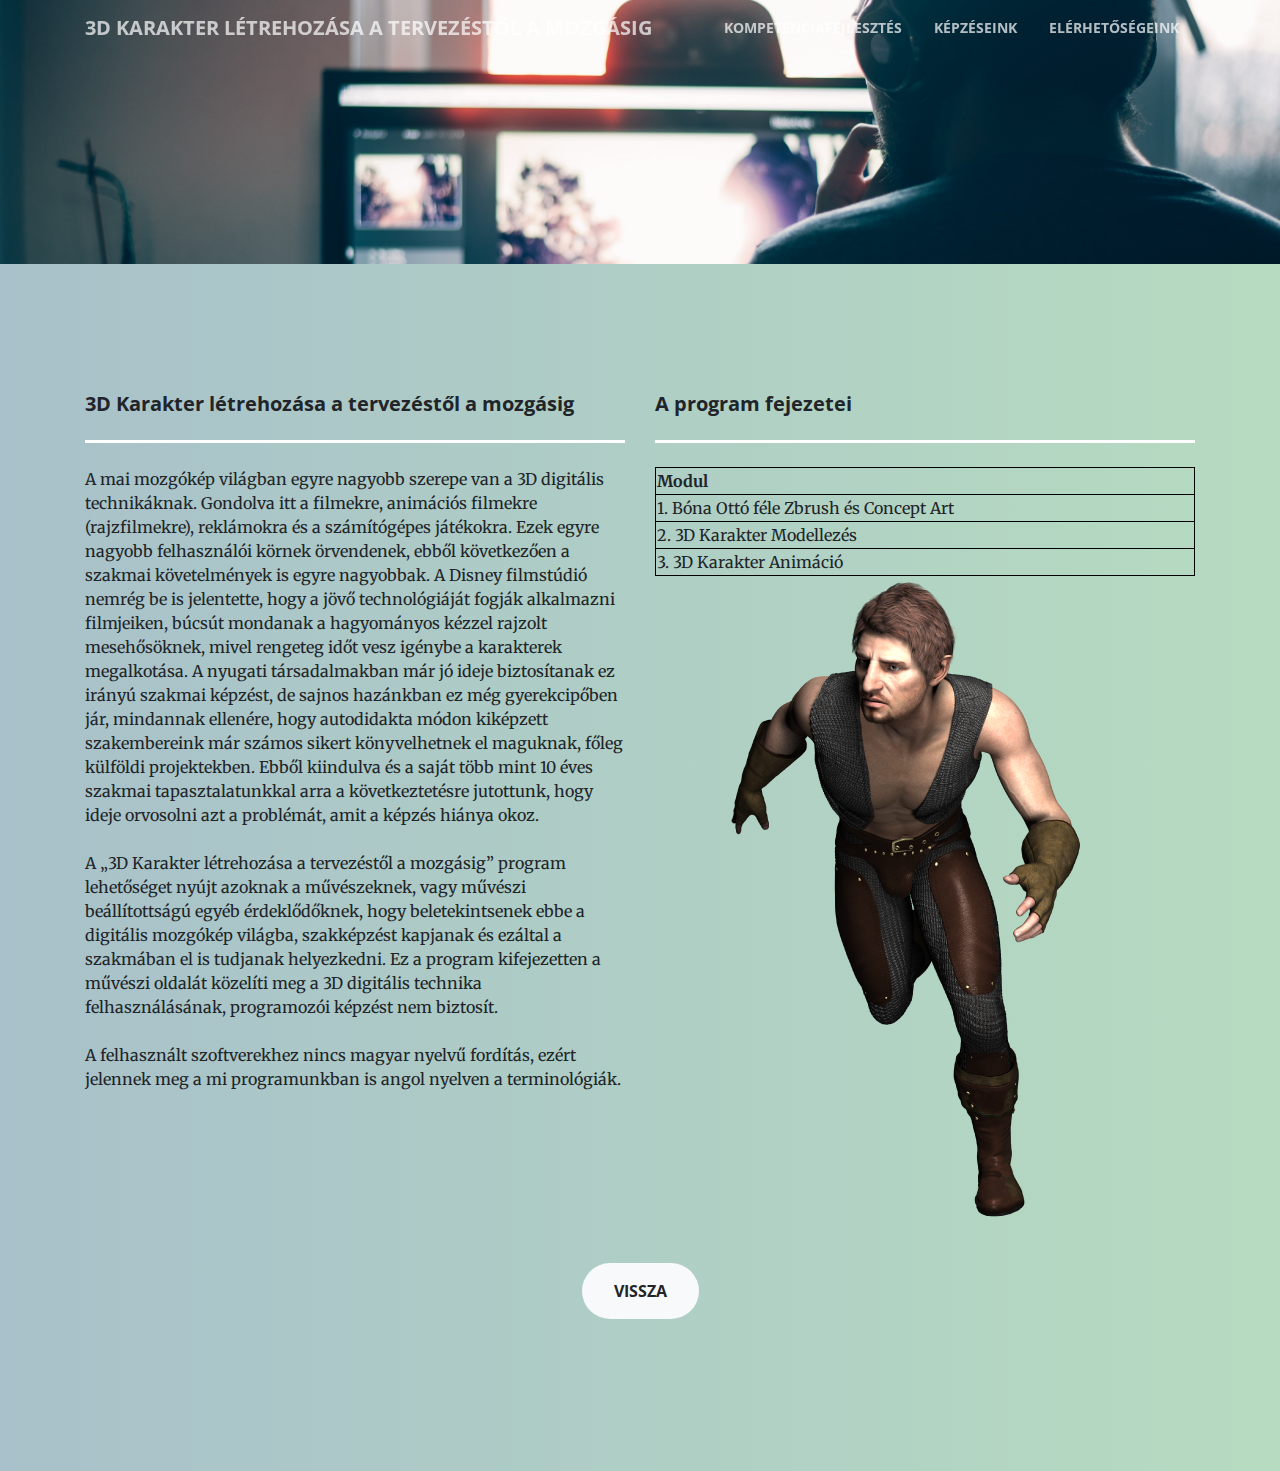
==== 3d.html @ 92b5ef38 "demo" ====
<!DOCTYPE html>
<html lang="en">

  <head>

    <meta charset="utf-8">
    <meta name="viewport" content="width=device-width, initial-scale=1, shrink-to-fit=no">
    <meta name="description" content="">
    <meta name="author" content="">

    <title>Infini Képzésközpont</title>

    <!-- Bootstrap core CSS -->
    <link href="vendor/bootstrap/css/bootstrap.min.css" rel="stylesheet">

    <!-- Custom fonts for this template -->
    <link href="vendor/fontawesome-free/css/all.min.css" rel="stylesheet" type="text/css">
    <link href='https://fonts.googleapis.com/css?family=Open+Sans:300italic,400italic,600italic,700italic,800italic,400,300,600,700,800' rel='stylesheet' type='text/css'>
    <link href='https://fonts.googleapis.com/css?family=Merriweather:400,300,300italic,400italic,700,700italic,900,900italic' rel='stylesheet' type='text/css'>

    <!-- Plugin CSS -->
    <link href="vendor/magnific-popup/magnific-popup.css" rel="stylesheet">

    <!-- Custom styles for this template -->
    <link href="css/creative.css" rel="stylesheet">
    <link href="css/style.css" rel="stylesheet">

  </head>

  <body id="page-top">

    <!-- Navigation -->
    <nav class="navbar navbar-expand-lg navbar-light fixed-top" id="mainNav">
      <div class="container">
        <a class="navbar-brand js-scroll-trigger">3D Karakter létrehozása a tervezéstől a mozgásig</a>
        <button class="navbar-toggler navbar-toggler-right" type="button" data-toggle="collapse" data-target="#navbarResponsive" aria-controls="navbarResponsive" aria-expanded="false" aria-label="Toggle navigation">
          <span class="navbar-toggler-icon"></span>
        </button>
        <div class="collapse navbar-collapse" id="navbarResponsive">
          <ul class="navbar-nav ml-auto">
            <li class="nav-item">
              <a class="nav-link js-scroll-trigger" href="index.html#about">Kompetenciafejlesztés</a>
            </li>
            <li class="nav-item">
              <a class="nav-link js-scroll-trigger" href="index.html#services">Képzéseink</a>
            </li>
            <li class="nav-item">
              <a class="nav-link js-scroll-trigger" href="index.html#contact">Elérhetőségeink</a>
            </li>
          </ul>
        </div>
      </div>
    </nav>

    <header class="haromd-top text-center text-white d-flex">
    </header>

    <section class="bg-description">
      <div class="container">
        <div class="row">
          <div class="col-lg-6 mx-auto" >
            <h5 class="section-heading"><strong>3D Karakter létrehozása a tervezéstől a mozgásig</strong></h5>
              <hr class="light my-4">
              <p class="mb-4">
                A mai mozgókép világban egyre nagyobb szerepe van a 3D digitális technikáknak. Gondolva itt a filmekre, animációs filmekre (rajzfilmekre), reklámokra és a számítógépes játékokra. Ezek egyre nagyobb felhasználói körnek örvendenek, ebből következően a szakmai követelmények is egyre nagyobbak. A Disney filmstúdió nemrég be is jelentette, hogy a jövő technológiáját fogják alkalmazni filmjeiken, búcsút mondanak a hagyományos kézzel rajzolt mesehősöknek, mivel rengeteg időt vesz igénybe a karakterek megalkotása. A nyugati társadalmakban már jó ideje biztosítanak ez irányú szakmai képzést, de sajnos hazánkban ez még gyerekcipőben jár, mindannak ellenére, hogy autodidakta módon kiképzett szakembereink már számos sikert könyvelhetnek el maguknak, főleg külföldi projektekben. Ebből kiindulva és a saját több mint 10 éves szakmai tapasztalatunkkal arra a következtetésre jutottunk, hogy ideje orvosolni azt a problémát, amit a képzés hiánya okoz. </p>
                <p class="mb-4">A „3D Karakter létrehozása a tervezéstől a mozgásig” program lehetőséget nyújt azoknak a művészeknek, vagy művészi beállítottságú egyéb érdeklődőknek, hogy beletekintsenek ebbe a digitális mozgókép világba, szakképzést kapjanak és ezáltal a szakmában el is tudjanak helyezkedni. Ez a program kifejezetten a művészi oldalát közelíti meg a 3D digitális technika felhasználásának, programozói képzést nem biztosít.</p>
            <p class="mb-4">
              A felhasznált szoftverekhez nincs magyar nyelvű fordítás, ezért jelennek meg a mi programunkban is angol nyelven a terminológiák.
            </p>
          </div>
          <div class="col-lg-6 mx-auto">
          <h5><strong>A program fejezetei</strong></h5>
          <hr class="light my-4">
          <table style="width:100%">
            <tr>
              <th>Modul</th>
            </tr>
            <tr>
              <td>1. Bóna Ottó féle Zbrush és Concept Art</td>
            </tr>
            <tr>
              <td>2. 3D Karakter Modellezés</td>
            </tr>
            <tr>
              <td>3. 3D Karakter Animáció</td>
            </tr>
          </table>
          <img src="img/modelsmall.png">
          </div>
           <div class="col-lg-12 my-4 text-center" >
            <a class="btn btn-light btn-xl js-scroll-trigger" href="index.html#services">Vissza</a>
            </div>
        </div>
      </div>
    </section>

    <!-- Bootstrap core JavaScript -->
    <script src="vendor/jquery/jquery.min.js"></script>
    <script src="vendor/bootstrap/js/bootstrap.bundle.min.js"></script>

    <!-- Plugin JavaScript -->
    <script src="vendor/jquery-easing/jquery.easing.min.js"></script>
    <script src="vendor/scrollreveal/scrollreveal.min.js"></script>
    <script src="vendor/magnific-popup/jquery.magnific-popup.min.js"></script>

    <!-- Custom scripts for this template -->
    <script src="js/creative.min.js"></script>

  </body>

</html>
---- vendor/fontawesome-free/css/all.min.css ----
/*!
 * Font Awesome Free 5.3.1 by @fontawesome - https://fontawesome.com
 * License - https://fontawesome.com/license/free (Icons: CC BY 4.0, Fonts: SIL OFL 1.1, Code: MIT License)
 */
.fa,.fab,.fal,.far,.fas{-moz-osx-font-smoothing:grayscale;-webkit-font-smoothing:antialiased;display:inline-block;font-style:normal;font-variant:normal;text-rendering:auto;line-height:1}.fa-lg{font-size:1.33333em;line-height:.75em;vertical-align:-.0667em}.fa-xs{font-size:.75em}.fa-sm{font-size:.875em}.fa-1x{font-size:1em}.fa-2x{font-size:2em}.fa-3x{font-size:3em}.fa-4x{font-size:4em}.fa-5x{font-size:5em}.fa-6x{font-size:6em}.fa-7x{font-size:7em}.fa-8x{font-size:8em}.fa-9x{font-size:9em}.fa-10x{font-size:10em}.fa-fw{text-align:center;width:1.25em}.fa-ul{list-style-type:none;margin-left:2.5em;padding-left:0}.fa-ul>li{position:relative}.fa-li{left:-2em;position:absolute;text-align:center;width:2em;line-height:inherit}.fa-border{border:.08em solid #eee;border-radius:.1em;padding:.2em .25em .15em}.fa-pull-left{float:left}.fa-pull-right{float:right}.fa.fa-pull-left,.fab.fa-pull-left,.fal.fa-pull-left,.far.fa-pull-left,.fas.fa-pull-left{margin-right:.3em}.fa.fa-pull-right,.fab.fa-pull-right,.fal.fa-pull-right,.far.fa-pull-right,.fas.fa-pull-right{margin-left:.3em}.fa-spin{animation:fa-spin 2s infinite linear}.fa-pulse{animation:fa-spin 1s infinite steps(8)}@keyframes fa-spin{0%{transform:rotate(0deg)}to{transform:rotate(1turn)}}.fa-rotate-90{-ms-filter:"progid:DXImageTransform.Microsoft.BasicImage(rotation=1)";transform:rotate(90deg)}.fa-rotate-180{-ms-filter:"progid:DXImageTransform.Microsoft.BasicImage(rotation=2)";transform:rotate(180deg)}.fa-rotate-270{-ms-filter:"progid:DXImageTransform.Microsoft.BasicImage(rotation=3)";transform:rotate(270deg)}.fa-flip-horizontal{-ms-filter:"progid:DXImageTransform.Microsoft.BasicImage(rotation=0, mirror=1)";transform:scaleX(-1)}.fa-flip-vertical{transform:scaleY(-1)}.fa-flip-horizontal.fa-flip-vertical,.fa-flip-vertical{-ms-filter:"progid:DXImageTransform.Microsoft.BasicImage(rotation=2, mirror=1)"}.fa-flip-horizontal.fa-flip-vertical{transform:scale(-1)}:root .fa-flip-horizontal,:root .fa-flip-vertical,:root .fa-rotate-90,:root .fa-rotate-180,:root .fa-rotate-270{-webkit-filter:none;filter:none}.fa-stack{display:inline-block;height:2em;line-height:2em;position:relative;vertical-align:middle;width:2em}.fa-stack-1x,.fa-stack-2x{left:0;position:absolute;text-align:center;width:100%}.fa-stack-1x{line-height:inherit}.fa-stack-2x{font-size:2em}.fa-inverse{color:#fff}.fa-500px:before{content:"\f26e"}.fa-accessible-icon:before{content:"\f368"}.fa-accusoft:before{content:"\f369"}.fa-ad:before{content:"\f641"}.fa-address-book:before{content:"\f2b9"}.fa-address-card:before{content:"\f2bb"}.fa-adjust:before{content:"\f042"}.fa-adn:before{content:"\f170"}.fa-adversal:before{content:"\f36a"}.fa-affiliatetheme:before{content:"\f36b"}.fa-air-freshener:before{content:"\f5d0"}.fa-algolia:before{content:"\f36c"}.fa-align-center:before{content:"\f037"}.fa-align-justify:before{content:"\f039"}.fa-align-left:before{content:"\f036"}.fa-align-right:before{content:"\f038"}.fa-alipay:before{content:"\f642"}.fa-allergies:before{content:"\f461"}.fa-amazon:before{content:"\f270"}.fa-amazon-pay:before{content:"\f42c"}.fa-ambulance:before{content:"\f0f9"}.fa-american-sign-language-interpreting:before{content:"\f2a3"}.fa-amilia:before{content:"\f36d"}.fa-anchor:before{content:"\f13d"}.fa-android:before{content:"\f17b"}.fa-angellist:before{content:"\f209"}.fa-angle-double-down:before{content:"\f103"}.fa-angle-double-left:before{content:"\f100"}.fa-angle-double-right:before{content:"\f101"}.fa-angle-double-up:before{content:"\f102"}.fa-angle-down:before{content:"\f107"}.fa-angle-left:before{content:"\f104"}.fa-angle-right:before{content:"\f105"}.fa-angle-up:before{content:"\f106"}.fa-angry:before{content:"\f556"}.fa-angrycreative:before{content:"\f36e"}.fa-angular:before{content:"\f420"}.fa-ankh:before{content:"\f644"}.fa-app-store:before{content:"\f36f"}.fa-app-store-ios:before{content:"\f370"}.fa-apper:before{content:"\f371"}.fa-apple:before{content:"\f179"}.fa-apple-alt:before{content:"\f5d1"}.fa-apple-pay:before{content:"\f415"}.fa-archive:before{content:"\f187"}.fa-archway:before{content:"\f557"}.fa-arrow-alt-circle-down:before{content:"\f358"}.fa-arrow-alt-circle-left:before{content:"\f359"}.fa-arrow-alt-circle-right:before{content:"\f35a"}.fa-arrow-alt-circle-up:before{content:"\f35b"}.fa-arrow-circle-down:before{content:"\f0ab"}.fa-arrow-circle-left:before{content:"\f0a8"}.fa-arrow-circle-right:before{content:"\f0a9"}.fa-arrow-circle-up:before{content:"\f0aa"}.fa-arrow-down:before{content:"\f063"}.fa-arrow-left:before{content:"\f060"}.fa-arrow-right:before{content:"\f061"}.fa-arrow-up:before{content:"\f062"}.fa-arrows-alt:before{content:"\f0b2"}.fa-arrows-alt-h:before{content:"\f337"}.fa-arrows-alt-v:before{content:"\f338"}.fa-assistive-listening-systems:before{content:"\f2a2"}.fa-asterisk:before{content:"\f069"}.fa-asymmetrik:before{content:"\f372"}.fa-at:before{content:"\f1fa"}.fa-atlas:before{content:"\f558"}.fa-atom:before{content:"\f5d2"}.fa-audible:before{content:"\f373"}.fa-audio-description:before{content:"\f29e"}.fa-autoprefixer:before{content:"\f41c"}.fa-avianex:before{content:"\f374"}.fa-aviato:before{content:"\f421"}.fa-award:before{content:"\f559"}.fa-aws:before{content:"\f375"}.fa-backspace:before{content:"\f55a"}.fa-backward:before{content:"\f04a"}.fa-balance-scale:before{content:"\f24e"}.fa-ban:before{content:"\f05e"}.fa-band-aid:before{content:"\f462"}.fa-bandcamp:before{content:"\f2d5"}.fa-barcode:before{content:"\f02a"}.fa-bars:before{content:"\f0c9"}.fa-baseball-ball:before{content:"\f433"}.fa-basketball-ball:before{content:"\f434"}.fa-bath:before{content:"\f2cd"}.fa-battery-empty:before{content:"\f244"}.fa-battery-full:before{content:"\f240"}.fa-battery-half:before{content:"\f242"}.fa-battery-quarter:before{content:"\f243"}.fa-battery-three-quarters:before{content:"\f241"}.fa-bed:before{content:"\f236"}.fa-beer:before{content:"\f0fc"}.fa-behance:before{content:"\f1b4"}.fa-behance-square:before{content:"\f1b5"}.fa-bell:before{content:"\f0f3"}.fa-bell-slash:before{content:"\f1f6"}.fa-bezier-curve:before{content:"\f55b"}.fa-bible:before{content:"\f647"}.fa-bicycle:before{content:"\f206"}.fa-bimobject:before{content:"\f378"}.fa-binoculars:before{content:"\f1e5"}.fa-birthday-cake:before{content:"\f1fd"}.fa-bitbucket:before{content:"\f171"}.fa-bitcoin:before{content:"\f379"}.fa-bity:before{content:"\f37a"}.fa-black-tie:before{content:"\f27e"}.fa-blackberry:before{content:"\f37b"}.fa-blender:before{content:"\f517"}.fa-blind:before{content:"\f29d"}.fa-blogger:before{content:"\f37c"}.fa-blogger-b:before{content:"\f37d"}.fa-bluetooth:before{content:"\f293"}.fa-bluetooth-b:before{content:"\f294"}.fa-bold:before{content:"\f032"}.fa-bolt:before{content:"\f0e7"}.fa-bomb:before{content:"\f1e2"}.fa-bone:before{content:"\f5d7"}.fa-bong:before{content:"\f55c"}.fa-book:before{content:"\f02d"}.fa-book-open:before{content:"\f518"}.fa-book-reader:before{content:"\f5da"}.fa-bookmark:before{content:"\f02e"}.fa-bowling-ball:before{content:"\f436"}.fa-box:before{content:"\f466"}.fa-box-open:before{content:"\f49e"}.fa-boxes:before{content:"\f468"}.fa-braille:before{content:"\f2a1"}.fa-brain:before{content:"\f5dc"}.fa-briefcase:before{content:"\f0b1"}.fa-briefcase-medical:before{content:"\f469"}.fa-broadcast-tower:before{content:"\f519"}.fa-broom:before{content:"\f51a"}.fa-brush:before{content:"\f55d"}.fa-btc:before{content:"\f15a"}.fa-bug:before{content:"\f188"}.fa-building:before{content:"\f1ad"}.fa-bullhorn:before{content:"\f0a1"}.fa-bullseye:before{content:"\f140"}.fa-burn:before{content:"\f46a"}.fa-buromobelexperte:before{content:"\f37f"}.fa-bus:before{content:"\f207"}.fa-bus-alt:before{content:"\f55e"}.fa-business-time:before{content:"\f64a"}.fa-buysellads:before{content:"\f20d"}.fa-calculator:before{content:"\f1ec"}.fa-calendar:before{content:"\f133"}.fa-calendar-alt:before{content:"\f073"}.fa-calendar-check:before{content:"\f274"}.fa-calendar-minus:before{content:"\f272"}.fa-calendar-plus:before{content:"\f271"}.fa-calendar-times:before{content:"\f273"}.fa-camera:before{content:"\f030"}.fa-camera-retro:before{content:"\f083"}.fa-cannabis:before{content:"\f55f"}.fa-capsules:before{content:"\f46b"}.fa-car:before{content:"\f1b9"}.fa-car-alt:before{content:"\f5de"}.fa-car-battery:before{content:"\f5df"}.fa-car-crash:before{content:"\f5e1"}.fa-car-side:before{content:"\f5e4"}.fa-caret-down:before{content:"\f0d7"}.fa-caret-left:before{content:"\f0d9"}.fa-caret-right:before{content:"\f0da"}.fa-caret-square-down:before{content:"\f150"}.fa-caret-square-left:before{content:"\f191"}.fa-caret-square-right:before{content:"\f152"}.fa-caret-square-up:before{content:"\f151"}.fa-caret-up:before{content:"\f0d8"}.fa-cart-arrow-down:before{content:"\f218"}.fa-cart-plus:before{content:"\f217"}.fa-cc-amazon-pay:before{content:"\f42d"}.fa-cc-amex:before{content:"\f1f3"}.fa-cc-apple-pay:before{content:"\f416"}.fa-cc-diners-club:before{content:"\f24c"}.fa-cc-discover:before{content:"\f1f2"}.fa-cc-jcb:before{content:"\f24b"}.fa-cc-mastercard:before{content:"\f1f1"}.fa-cc-paypal:before{content:"\f1f4"}.fa-cc-stripe:before{content:"\f1f5"}.fa-cc-visa:before{content:"\f1f0"}.fa-centercode:before{content:"\f380"}.fa-certificate:before{content:"\f0a3"}.fa-chalkboard:before{content:"\f51b"}.fa-chalkboard-teacher:before{content:"\f51c"}.fa-charging-station:before{content:"\f5e7"}.fa-chart-area:before{content:"\f1fe"}.fa-chart-bar:before{content:"\f080"}.fa-chart-line:before{content:"\f201"}.fa-chart-pie:before{content:"\f200"}.fa-check:before{content:"\f00c"}.fa-check-circle:before{content:"\f058"}.fa-check-double:before{content:"\f560"}.fa-check-square:before{content:"\f14a"}.fa-chess:before{content:"\f439"}.fa-chess-bishop:before{content:"\f43a"}.fa-chess-board:before{content:"\f43c"}.fa-chess-king:before{content:"\f43f"}.fa-chess-knight:before{content:"\f441"}.fa-chess-pawn:before{content:"\f443"}.fa-chess-queen:before{content:"\f445"}.fa-chess-rook:before{content:"\f447"}.fa-chevron-circle-down:before{content:"\f13a"}.fa-chevron-circle-left:before{content:"\f137"}.fa-chevron-circle-right:before{content:"\f138"}.fa-chevron-circle-up:before{content:"\f139"}.fa-chevron-down:before{content:"\f078"}.fa-chevron-left:before{content:"\f053"}.fa-chevron-right:before{content:"\f054"}.fa-chevron-up:before{content:"\f077"}.fa-child:before{content:"\f1ae"}.fa-chrome:before{content:"\f268"}.fa-church:before{content:"\f51d"}.fa-circle:before{content:"\f111"}.fa-circle-notch:before{content:"\f1ce"}.fa-city:before{content:"\f64f"}.fa-clipboard:before{content:"\f328"}.fa-clipboard-check:before{content:"\f46c"}.fa-clipboard-list:before{content:"\f46d"}.fa-clock:before{content:"\f017"}.fa-clone:before{content:"\f24d"}.fa-closed-captioning:before{content:"\f20a"}.fa-cloud:before{content:"\f0c2"}.fa-cloud-download-alt:before{content:"\f381"}.fa-cloud-upload-alt:before{content:"\f382"}.fa-cloudscale:before{content:"\f383"}.fa-cloudsmith:before{content:"\f384"}.fa-cloudversify:before{content:"\f385"}.fa-cocktail:before{content:"\f561"}.fa-code:before{content:"\f121"}.fa-code-branch:before{content:"\f126"}.fa-codepen:before{content:"\f1cb"}.fa-codiepie:before{content:"\f284"}.fa-coffee:before{content:"\f0f4"}.fa-cog:before{content:"\f013"}.fa-cogs:before{content:"\f085"}.fa-coins:before{content:"\f51e"}.fa-columns:before{content:"\f0db"}.fa-comment:before{content:"\f075"}.fa-comment-alt:before{content:"\f27a"}.fa-comment-dollar:before{content:"\f651"}.fa-comment-dots:before{content:"\f4ad"}.fa-comment-slash:before{content:"\f4b3"}.fa-comments:before{content:"\f086"}.fa-comments-dollar:before{content:"\f653"}.fa-compact-disc:before{content:"\f51f"}.fa-compass:before{content:"\f14e"}.fa-compress:before{content:"\f066"}.fa-concierge-bell:before{content:"\f562"}.fa-connectdevelop:before{content:"\f20e"}.fa-contao:before{content:"\f26d"}.fa-cookie:before{content:"\f563"}.fa-cookie-bite:before{content:"\f564"}.fa-copy:before{content:"\f0c5"}.fa-copyright:before{content:"\f1f9"}.fa-couch:before{content:"\f4b8"}.fa-cpanel:before{content:"\f388"}.fa-creative-commons:before{content:"\f25e"}.fa-creative-commons-by:before{content:"\f4e7"}.fa-creative-commons-nc:before{content:"\f4e8"}.fa-creative-commons-nc-eu:before{content:"\f4e9"}.fa-creative-commons-nc-jp:before{content:"\f4ea"}.fa-creative-commons-nd:before{content:"\f4eb"}.fa-creative-commons-pd:before{content:"\f4ec"}.fa-creative-commons-pd-alt:before{content:"\f4ed"}.fa-creative-commons-remix:before{content:"\f4ee"}.fa-creative-commons-sa:before{content:"\f4ef"}.fa-creative-commons-sampling:before{content:"\f4f0"}.fa-creative-commons-sampling-plus:before{content:"\f4f1"}.fa-creative-commons-share:before{content:"\f4f2"}.fa-credit-card:before{content:"\f09d"}.fa-crop:before{content:"\f125"}.fa-crop-alt:before{content:"\f565"}.fa-cross:before{content:"\f654"}.fa-crosshairs:before{content:"\f05b"}.fa-crow:before{content:"\f520"}.fa-crown:before{content:"\f521"}.fa-css3:before{content:"\f13c"}.fa-css3-alt:before{content:"\f38b"}.fa-cube:before{content:"\f1b2"}.fa-cubes:before{content:"\f1b3"}.fa-cut:before{content:"\f0c4"}.fa-cuttlefish:before{content:"\f38c"}.fa-d-and-d:before{content:"\f38d"}.fa-dashcube:before{content:"\f210"}.fa-database:before{content:"\f1c0"}.fa-deaf:before{content:"\f2a4"}.fa-delicious:before{content:"\f1a5"}.fa-deploydog:before{content:"\f38e"}.fa-deskpro:before{content:"\f38f"}.fa-desktop:before{content:"\f108"}.fa-deviantart:before{content:"\f1bd"}.fa-dharmachakra:before{content:"\f655"}.fa-diagnoses:before{content:"\f470"}.fa-dice:before{content:"\f522"}.fa-dice-five:before{content:"\f523"}.fa-dice-four:before{content:"\f524"}.fa-dice-one:before{content:"\f525"}.fa-dice-six:before{content:"\f526"}.fa-dice-three:before{content:"\f527"}.fa-dice-two:before{content:"\f528"}.fa-digg:before{content:"\f1a6"}.fa-digital-ocean:before{content:"\f391"}.fa-digital-tachograph:before{content:"\f566"}.fa-directions:before{content:"\f5eb"}.fa-discord:before{content:"\f392"}.fa-discourse:before{content:"\f393"}.fa-divide:before{content:"\f529"}.fa-dizzy:before{content:"\f567"}.fa-dna:before{content:"\f471"}.fa-dochub:before{content:"\f394"}.fa-docker:before{content:"\f395"}.fa-dollar-sign:before{content:"\f155"}.fa-dolly:before{content:"\f472"}.fa-dolly-flatbed:before{content:"\f474"}.fa-donate:before{content:"\f4b9"}.fa-door-closed:before{content:"\f52a"}.fa-door-open:before{content:"\f52b"}.fa-dot-circle:before{content:"\f192"}.fa-dove:before{content:"\f4ba"}.fa-download:before{content:"\f019"}.fa-draft2digital:before{content:"\f396"}.fa-drafting-compass:before{content:"\f568"}.fa-draw-polygon:before{content:"\f5ee"}.fa-dribbble:before{content:"\f17d"}.fa-dribbble-square:before{content:"\f397"}.fa-dropbox:before{content:"\f16b"}.fa-drum:before{content:"\f569"}.fa-drum-steelpan:before{content:"\f56a"}.fa-drupal:before{content:"\f1a9"}.fa-dumbbell:before{content:"\f44b"}.fa-dyalog:before{content:"\f399"}.fa-earlybirds:before{content:"\f39a"}.fa-ebay:before{content:"\f4f4"}.fa-edge:before{content:"\f282"}.fa-edit:before{content:"\f044"}.fa-eject:before{content:"\f052"}.fa-elementor:before{content:"\f430"}.fa-ellipsis-h:before{content:"\f141"}.fa-ellipsis-v:before{content:"\f142"}.fa-ello:before{content:"\f5f1"}.fa-ember:before{content:"\f423"}.fa-empire:before{content:"\f1d1"}.fa-envelope:before{content:"\f0e0"}.fa-envelope-open:before{content:"\f2b6"}.fa-envelope-open-text:before{content:"\f658"}.fa-envelope-square:before{content:"\f199"}.fa-envira:before{content:"\f299"}.fa-equals:before{content:"\f52c"}.fa-eraser:before{content:"\f12d"}.fa-erlang:before{content:"\f39d"}.fa-ethereum:before{content:"\f42e"}.fa-etsy:before{content:"\f2d7"}.fa-euro-sign:before{content:"\f153"}.fa-exchange-alt:before{content:"\f362"}.fa-exclamation:before{content:"\f12a"}.fa-exclamation-circle:before{content:"\f06a"}.fa-exclamation-triangle:before{content:"\f071"}.fa-expand:before{content:"\f065"}.fa-expand-arrows-alt:before{content:"\f31e"}.fa-expeditedssl:before{content:"\f23e"}.fa-external-link-alt:before{content:"\f35d"}.fa-external-link-square-alt:before{content:"\f360"}.fa-eye:before{content:"\f06e"}.fa-eye-dropper:before{content:"\f1fb"}.fa-eye-slash:before{content:"\f070"}.fa-facebook:before{content:"\f09a"}.fa-facebook-f:before{content:"\f39e"}.fa-facebook-messenger:before{content:"\f39f"}.fa-facebook-square:before{content:"\f082"}.fa-fast-backward:before{content:"\f049"}.fa-fast-forward:before{content:"\f050"}.fa-fax:before{content:"\f1ac"}.fa-feather:before{content:"\f52d"}.fa-feather-alt:before{content:"\f56b"}.fa-female:before{content:"\f182"}.fa-fighter-jet:before{content:"\f0fb"}.fa-file:before{content:"\f15b"}.fa-file-alt:before{content:"\f15c"}.fa-file-archive:before{content:"\f1c6"}.fa-file-audio:before{content:"\f1c7"}.fa-file-code:before{content:"\f1c9"}.fa-file-contract:before{content:"\f56c"}.fa-file-download:before{content:"\f56d"}.fa-file-excel:before{content:"\f1c3"}.fa-file-export:before{content:"\f56e"}.fa-file-image:before{content:"\f1c5"}.fa-file-import:before{content:"\f56f"}.fa-file-invoice:before{content:"\f570"}.fa-file-invoice-dollar:before{content:"\f571"}.fa-file-medical:before{content:"\f477"}.fa-file-medical-alt:before{content:"\f478"}.fa-file-pdf:before{content:"\f1c1"}.fa-file-powerpoint:before{content:"\f1c4"}.fa-file-prescription:before{content:"\f572"}.fa-file-signature:before{content:"\f573"}.fa-file-upload:before{content:"\f574"}.fa-file-video:before{content:"\f1c8"}.fa-file-word:before{content:"\f1c2"}.fa-fill:before{content:"\f575"}.fa-fill-drip:before{content:"\f576"}.fa-film:before{content:"\f008"}.fa-filter:before{content:"\f0b0"}.fa-fingerprint:before{content:"\f577"}.fa-fire:before{content:"\f06d"}.fa-fire-extinguisher:before{content:"\f134"}.fa-firefox:before{content:"\f269"}.fa-first-aid:before{content:"\f479"}.fa-first-order:before{content:"\f2b0"}.fa-first-order-alt:before{content:"\f50a"}.fa-firstdraft:before{content:"\f3a1"}.fa-fish:before{content:"\f578"}.fa-flag:before{content:"\f024"}.fa-flag-checkered:before{content:"\f11e"}.fa-flask:before{content:"\f0c3"}.fa-flickr:before{content:"\f16e"}.fa-flipboard:before{content:"\f44d"}.fa-flushed:before{content:"\f579"}.fa-fly:before{content:"\f417"}.fa-folder:before{content:"\f07b"}.fa-folder-minus:before{content:"\f65d"}.fa-folder-open:before{content:"\f07c"}.fa-folder-plus:before{content:"\f65e"}.fa-font:before{content:"\f031"}.fa-font-awesome:before{content:"\f2b4"}.fa-font-awesome-alt:before{content:"\f35c"}.fa-font-awesome-flag:before{content:"\f425"}.fa-font-awesome-logo-full:before{content:"\f4e6"}.fa-fonticons:before{content:"\f280"}.fa-fonticons-fi:before{content:"\f3a2"}.fa-football-ball:before{content:"\f44e"}.fa-fort-awesome:before{content:"\f286"}.fa-fort-awesome-alt:before{content:"\f3a3"}.fa-forumbee:before{content:"\f211"}.fa-forward:before{content:"\f04e"}.fa-foursquare:before{content:"\f180"}.fa-free-code-camp:before{content:"\f2c5"}.fa-freebsd:before{content:"\f3a4"}.fa-frog:before{content:"\f52e"}.fa-frown:before{content:"\f119"}.fa-frown-open:before{content:"\f57a"}.fa-fulcrum:before{content:"\f50b"}.fa-funnel-dollar:before{content:"\f662"}.fa-futbol:before{content:"\f1e3"}.fa-galactic-republic:before{content:"\f50c"}.fa-galactic-senate:before{content:"\f50d"}.fa-gamepad:before{content:"\f11b"}.fa-gas-pump:before{content:"\f52f"}.fa-gavel:before{content:"\f0e3"}.fa-gem:before{content:"\f3a5"}.fa-genderless:before{content:"\f22d"}.fa-get-pocket:before{content:"\f265"}.fa-gg:before{content:"\f260"}.fa-gg-circle:before{content:"\f261"}.fa-gift:before{content:"\f06b"}.fa-git:before{content:"\f1d3"}.fa-git-square:before{content:"\f1d2"}.fa-github:before{content:"\f09b"}.fa-github-alt:before{content:"\f113"}.fa-github-square:before{content:"\f092"}.fa-gitkraken:before{content:"\f3a6"}.fa-gitlab:before{content:"\f296"}.fa-gitter:before{content:"\f426"}.fa-glass-martini:before{content:"\f000"}.fa-glass-martini-alt:before{content:"\f57b"}.fa-glasses:before{content:"\f530"}.fa-glide:before{content:"\f2a5"}.fa-glide-g:before{content:"\f2a6"}.fa-globe:before{content:"\f0ac"}.fa-globe-africa:before{content:"\f57c"}.fa-globe-americas:before{content:"\f57d"}.fa-globe-asia:before{content:"\f57e"}.fa-gofore:before{content:"\f3a7"}.fa-golf-ball:before{content:"\f450"}.fa-goodreads:before{content:"\f3a8"}.fa-goodreads-g:before{content:"\f3a9"}.fa-google:before{content:"\f1a0"}.fa-google-drive:before{content:"\f3aa"}.fa-google-play:before{content:"\f3ab"}.fa-google-plus:before{content:"\f2b3"}.fa-google-plus-g:before{content:"\f0d5"}.fa-google-plus-square:before{content:"\f0d4"}.fa-google-wallet:before{content:"\f1ee"}.fa-gopuram:before{content:"\f664"}.fa-graduation-cap:before{content:"\f19d"}.fa-gratipay:before{content:"\f184"}.fa-grav:before{content:"\f2d6"}.fa-greater-than:before{content:"\f531"}.fa-greater-than-equal:before{content:"\f532"}.fa-grimace:before{content:"\f57f"}.fa-grin:before{content:"\f580"}.fa-grin-alt:before{content:"\f581"}.fa-grin-beam:before{content:"\f582"}.fa-grin-beam-sweat:before{content:"\f583"}.fa-grin-hearts:before{content:"\f584"}.fa-grin-squint:before{content:"\f585"}.fa-grin-squint-tears:before{content:"\f586"}.fa-grin-stars:before{content:"\f587"}.fa-grin-tears:before{content:"\f588"}.fa-grin-tongue:before{content:"\f589"}.fa-grin-tongue-squint:before{content:"\f58a"}.fa-grin-tongue-wink:before{content:"\f58b"}.fa-grin-wink:before{content:"\f58c"}.fa-grip-horizontal:before{content:"\f58d"}.fa-grip-vertical:before{content:"\f58e"}.fa-gripfire:before{content:"\f3ac"}.fa-grunt:before{content:"\f3ad"}.fa-gulp:before{content:"\f3ae"}.fa-h-square:before{content:"\f0fd"}.fa-hacker-news:before{content:"\f1d4"}.fa-hacker-news-square:before{content:"\f3af"}.fa-hackerrank:before{content:"\f5f7"}.fa-hamsa:before{content:"\f665"}.fa-hand-holding:before{content:"\f4bd"}.fa-hand-holding-heart:before{content:"\f4be"}.fa-hand-holding-usd:before{content:"\f4c0"}.fa-hand-lizard:before{content:"\f258"}.fa-hand-paper:before{content:"\f256"}.fa-hand-peace:before{content:"\f25b"}.fa-hand-point-down:before{content:"\f0a7"}.fa-hand-point-left:before{content:"\f0a5"}.fa-hand-point-right:before{content:"\f0a4"}.fa-hand-point-up:before{content:"\f0a6"}.fa-hand-pointer:before{content:"\f25a"}.fa-hand-rock:before{content:"\f255"}.fa-hand-scissors:before{content:"\f257"}.fa-hand-spock:before{content:"\f259"}.fa-hands:before{content:"\f4c2"}.fa-hands-helping:before{content:"\f4c4"}.fa-handshake:before{content:"\f2b5"}.fa-hashtag:before{content:"\f292"}.fa-haykal:before{content:"\f666"}.fa-hdd:before{content:"\f0a0"}.fa-heading:before{content:"\f1dc"}.fa-headphones:before{content:"\f025"}.fa-headphones-alt:before{content:"\f58f"}.fa-headset:before{content:"\f590"}.fa-heart:before{content:"\f004"}.fa-heartbeat:before{content:"\f21e"}.fa-helicopter:before{content:"\f533"}.fa-highlighter:before{content:"\f591"}.fa-hips:before{content:"\f452"}.fa-hire-a-helper:before{content:"\f3b0"}.fa-history:before{content:"\f1da"}.fa-hockey-puck:before{content:"\f453"}.fa-home:before{content:"\f015"}.fa-hooli:before{content:"\f427"}.fa-hornbill:before{content:"\f592"}.fa-hospital:before{content:"\f0f8"}.fa-hospital-alt:before{content:"\f47d"}.fa-hospital-symbol:before{content:"\f47e"}.fa-hot-tub:before{content:"\f593"}.fa-hotel:before{content:"\f594"}.fa-hotjar:before{content:"\f3b1"}.fa-hourglass:before{content:"\f254"}.fa-hourglass-end:before{content:"\f253"}.fa-hourglass-half:before{content:"\f252"}.fa-hourglass-start:before{content:"\f251"}.fa-houzz:before{content:"\f27c"}.fa-html5:before{content:"\f13b"}.fa-hubspot:before{content:"\f3b2"}.fa-i-cursor:before{content:"\f246"}.fa-id-badge:before{content:"\f2c1"}.fa-id-card:before{content:"\f2c2"}.fa-id-card-alt:before{content:"\f47f"}.fa-image:before{content:"\f03e"}.fa-images:before{content:"\f302"}.fa-imdb:before{content:"\f2d8"}.fa-inbox:before{content:"\f01c"}.fa-indent:before{content:"\f03c"}.fa-industry:before{content:"\f275"}.fa-infinity:before{content:"\f534"}.fa-info:before{content:"\f129"}.fa-info-circle:before{content:"\f05a"}.fa-instagram:before{content:"\f16d"}.fa-internet-explorer:before{content:"\f26b"}.fa-ioxhost:before{content:"\f208"}.fa-italic:before{content:"\f033"}.fa-itunes:before{content:"\f3b4"}.fa-itunes-note:before{content:"\f3b5"}.fa-java:before{content:"\f4e4"}.fa-jedi:before{content:"\f669"}.fa-jedi-order:before{content:"\f50e"}.fa-jenkins:before{content:"\f3b6"}.fa-joget:before{content:"\f3b7"}.fa-joint:before{content:"\f595"}.fa-joomla:before{content:"\f1aa"}.fa-journal-whills:before{content:"\f66a"}.fa-js:before{content:"\f3b8"}.fa-js-square:before{content:"\f3b9"}.fa-jsfiddle:before{content:"\f1cc"}.fa-kaaba:before{content:"\f66b"}.fa-kaggle:before{content:"\f5fa"}.fa-key:before{content:"\f084"}.fa-keybase:before{content:"\f4f5"}.fa-keyboard:before{content:"\f11c"}.fa-keycdn:before{content:"\f3ba"}.fa-khanda:before{content:"\f66d"}.fa-kickstarter:before{content:"\f3bb"}.fa-kickstarter-k:before{content:"\f3bc"}.fa-kiss:before{content:"\f596"}.fa-kiss-beam:before{content:"\f597"}.fa-kiss-wink-heart:before{content:"\f598"}.fa-kiwi-bird:before{content:"\f535"}.fa-korvue:before{content:"\f42f"}.fa-landmark:before{content:"\f66f"}.fa-language:before{content:"\f1ab"}.fa-laptop:before{content:"\f109"}.fa-laptop-code:before{content:"\f5fc"}.fa-laravel:before{content:"\f3bd"}.fa-lastfm:before{content:"\f202"}.fa-lastfm-square:before{content:"\f203"}.fa-laugh:before{content:"\f599"}.fa-laugh-beam:before{content:"\f59a"}.fa-laugh-squint:before{content:"\f59b"}.fa-laugh-wink:before{content:"\f59c"}.fa-layer-group:before{content:"\f5fd"}.fa-leaf:before{content:"\f06c"}.fa-leanpub:before{content:"\f212"}.fa-lemon:before{content:"\f094"}.fa-less:before{content:"\f41d"}.fa-less-than:before{content:"\f536"}.fa-less-than-equal:before{content:"\f537"}.fa-level-down-alt:before{content:"\f3be"}.fa-level-up-alt:before{content:"\f3bf"}.fa-life-ring:before{content:"\f1cd"}.fa-lightbulb:before{content:"\f0eb"}.fa-line:before{content:"\f3c0"}.fa-link:before{content:"\f0c1"}.fa-linkedin:before{content:"\f08c"}.fa-linkedin-in:before{content:"\f0e1"}.fa-linode:before{content:"\f2b8"}.fa-linux:before{content:"\f17c"}.fa-lira-sign:before{content:"\f195"}.fa-list:before{content:"\f03a"}.fa-list-alt:before{content:"\f022"}.fa-list-ol:before{content:"\f0cb"}.fa-list-ul:before{content:"\f0ca"}.fa-location-arrow:before{content:"\f124"}.fa-lock:before{content:"\f023"}.fa-lock-open:before{content:"\f3c1"}.fa-long-arrow-alt-down:before{content:"\f309"}.fa-long-arrow-alt-left:before{content:"\f30a"}.fa-long-arrow-alt-right:before{content:"\f30b"}.fa-long-arrow-alt-up:before{content:"\f30c"}.fa-low-vision:before{content:"\f2a8"}.fa-luggage-cart:before{content:"\f59d"}.fa-lyft:before{content:"\f3c3"}.fa-magento:before{content:"\f3c4"}.fa-magic:before{content:"\f0d0"}.fa-magnet:before{content:"\f076"}.fa-mail-bulk:before{content:"\f674"}.fa-mailchimp:before{content:"\f59e"}.fa-male:before{content:"\f183"}.fa-mandalorian:before{content:"\f50f"}.fa-map:before{content:"\f279"}.fa-map-marked:before{content:"\f59f"}.fa-map-marked-alt:before{content:"\f5a0"}.fa-map-marker:before{content:"\f041"}.fa-map-marker-alt:before{content:"\f3c5"}.fa-map-pin:before{content:"\f276"}.fa-map-signs:before{content:"\f277"}.fa-markdown:before{content:"\f60f"}.fa-marker:before{content:"\f5a1"}.fa-mars:before{content:"\f222"}.fa-mars-double:before{content:"\f227"}.fa-mars-stroke:before{content:"\f229"}.fa-mars-stroke-h:before{content:"\f22b"}.fa-mars-stroke-v:before{content:"\f22a"}.fa-mastodon:before{content:"\f4f6"}.fa-maxcdn:before{content:"\f136"}.fa-medal:before{content:"\f5a2"}.fa-medapps:before{content:"\f3c6"}.fa-medium:before{content:"\f23a"}.fa-medium-m:before{content:"\f3c7"}.fa-medkit:before{content:"\f0fa"}.fa-medrt:before{content:"\f3c8"}.fa-meetup:before{content:"\f2e0"}.fa-megaport:before{content:"\f5a3"}.fa-meh:before{content:"\f11a"}.fa-meh-blank:before{content:"\f5a4"}.fa-meh-rolling-eyes:before{content:"\f5a5"}.fa-memory:before{content:"\f538"}.fa-menorah:before{content:"\f676"}.fa-mercury:before{content:"\f223"}.fa-microchip:before{content:"\f2db"}.fa-microphone:before{content:"\f130"}.fa-microphone-alt:before{content:"\f3c9"}.fa-microphone-alt-slash:before{content:"\f539"}.fa-microphone-slash:before{content:"\f131"}.fa-microscope:before{content:"\f610"}.fa-microsoft:before{content:"\f3ca"}.fa-minus:before{content:"\f068"}.fa-minus-circle:before{content:"\f056"}.fa-minus-square:before{content:"\f146"}.fa-mix:before{content:"\f3cb"}.fa-mixcloud:before{content:"\f289"}.fa-mizuni:before{content:"\f3cc"}.fa-mobile:before{content:"\f10b"}.fa-mobile-alt:before{content:"\f3cd"}.fa-modx:before{content:"\f285"}.fa-monero:before{content:"\f3d0"}.fa-money-bill:before{content:"\f0d6"}.fa-money-bill-alt:before{content:"\f3d1"}.fa-money-bill-wave:before{content:"\f53a"}.fa-money-bill-wave-alt:before{content:"\f53b"}.fa-money-check:before{content:"\f53c"}.fa-money-check-alt:before{content:"\f53d"}.fa-monument:before{content:"\f5a6"}.fa-moon:before{content:"\f186"}.fa-mortar-pestle:before{content:"\f5a7"}.fa-mosque:before{content:"\f678"}.fa-motorcycle:before{content:"\f21c"}.fa-mouse-pointer:before{content:"\f245"}.fa-music:before{content:"\f001"}.fa-napster:before{content:"\f3d2"}.fa-neos:before{content:"\f612"}.fa-neuter:before{content:"\f22c"}.fa-newspaper:before{content:"\f1ea"}.fa-nimblr:before{content:"\f5a8"}.fa-nintendo-switch:before{content:"\f418"}.fa-node:before{content:"\f419"}.fa-node-js:before{content:"\f3d3"}.fa-not-equal:before{content:"\f53e"}.fa-notes-medical:before{content:"\f481"}.fa-npm:before{content:"\f3d4"}.fa-ns8:before{content:"\f3d5"}.fa-nutritionix:before{content:"\f3d6"}.fa-object-group:before{content:"\f247"}.fa-object-ungroup:before{content:"\f248"}.fa-odnoklassniki:before{content:"\f263"}.fa-odnoklassniki-square:before{content:"\f264"}.fa-oil-can:before{content:"\f613"}.fa-old-republic:before{content:"\f510"}.fa-om:before{content:"\f679"}.fa-opencart:before{content:"\f23d"}.fa-openid:before{content:"\f19b"}.fa-opera:before{content:"\f26a"}.fa-optin-monster:before{content:"\f23c"}.fa-osi:before{content:"\f41a"}.fa-outdent:before{content:"\f03b"}.fa-page4:before{content:"\f3d7"}.fa-pagelines:before{content:"\f18c"}.fa-paint-brush:before{content:"\f1fc"}.fa-paint-roller:before{content:"\f5aa"}.fa-palette:before{content:"\f53f"}.fa-palfed:before{content:"\f3d8"}.fa-pallet:before{content:"\f482"}.fa-paper-plane:before{content:"\f1d8"}.fa-paperclip:before{content:"\f0c6"}.fa-parachute-box:before{content:"\f4cd"}.fa-paragraph:before{content:"\f1dd"}.fa-parking:before{content:"\f540"}.fa-passport:before{content:"\f5ab"}.fa-pastafarianism:before{content:"\f67b"}.fa-paste:before{content:"\f0ea"}.fa-patreon:before{content:"\f3d9"}.fa-pause:before{content:"\f04c"}.fa-pause-circle:before{content:"\f28b"}.fa-paw:before{content:"\f1b0"}.fa-paypal:before{content:"\f1ed"}.fa-peace:before{content:"\f67c"}.fa-pen:before{content:"\f304"}.fa-pen-alt:before{content:"\f305"}.fa-pen-fancy:before{content:"\f5ac"}.fa-pen-nib:before{content:"\f5ad"}.fa-pen-square:before{content:"\f14b"}.fa-pencil-alt:before{content:"\f303"}.fa-pencil-ruler:before{content:"\f5ae"}.fa-people-carry:before{content:"\f4ce"}.fa-percent:before{content:"\f295"}.fa-percentage:before{content:"\f541"}.fa-periscope:before{content:"\f3da"}.fa-phabricator:before{content:"\f3db"}.fa-phoenix-framework:before{content:"\f3dc"}.fa-phoenix-squadron:before{content:"\f511"}.fa-phone:before{content:"\f095"}.fa-phone-slash:before{content:"\f3dd"}.fa-phone-square:before{content:"\f098"}.fa-phone-volume:before{content:"\f2a0"}.fa-php:before{content:"\f457"}.fa-pied-piper:before{content:"\f2ae"}.fa-pied-piper-alt:before{content:"\f1a8"}.fa-pied-piper-hat:before{content:"\f4e5"}.fa-pied-piper-pp:before{content:"\f1a7"}.fa-piggy-bank:before{content:"\f4d3"}.fa-pills:before{content:"\f484"}.fa-pinterest:before{content:"\f0d2"}.fa-pinterest-p:before{content:"\f231"}.fa-pinterest-square:before{content:"\f0d3"}.fa-place-of-worship:before{content:"\f67f"}.fa-plane:before{content:"\f072"}.fa-plane-arrival:before{content:"\f5af"}.fa-plane-departure:before{content:"\f5b0"}.fa-play:before{content:"\f04b"}.fa-play-circle:before{content:"\f144"}.fa-playstation:before{content:"\f3df"}.fa-plug:before{content:"\f1e6"}.fa-plus:before{content:"\f067"}.fa-plus-circle:before{content:"\f055"}.fa-plus-square:before{content:"\f0fe"}.fa-podcast:before{content:"\f2ce"}.fa-poll:before{content:"\f681"}.fa-poll-h:before{content:"\f682"}.fa-poo:before{content:"\f2fe"}.fa-poop:before{content:"\f619"}.fa-portrait:before{content:"\f3e0"}.fa-pound-sign:before{content:"\f154"}.fa-power-off:before{content:"\f011"}.fa-pray:before{content:"\f683"}.fa-praying-hands:before{content:"\f684"}.fa-prescription:before{content:"\f5b1"}.fa-prescription-bottle:before{content:"\f485"}.fa-prescription-bottle-alt:before{content:"\f486"}.fa-print:before{content:"\f02f"}.fa-procedures:before{content:"\f487"}.fa-product-hunt:before{content:"\f288"}.fa-project-diagram:before{content:"\f542"}.fa-pushed:before{content:"\f3e1"}.fa-puzzle-piece:before{content:"\f12e"}.fa-python:before{content:"\f3e2"}.fa-qq:before{content:"\f1d6"}.fa-qrcode:before{content:"\f029"}.fa-question:before{content:"\f128"}.fa-question-circle:before{content:"\f059"}.fa-quidditch:before{content:"\f458"}.fa-quinscape:before{content:"\f459"}.fa-quora:before{content:"\f2c4"}.fa-quote-left:before{content:"\f10d"}.fa-quote-right:before{content:"\f10e"}.fa-quran:before{content:"\f687"}.fa-r-project:before{content:"\f4f7"}.fa-random:before{content:"\f074"}.fa-ravelry:before{content:"\f2d9"}.fa-react:before{content:"\f41b"}.fa-readme:before{content:"\f4d5"}.fa-rebel:before{content:"\f1d0"}.fa-receipt:before{content:"\f543"}.fa-recycle:before{content:"\f1b8"}.fa-red-river:before{content:"\f3e3"}.fa-reddit:before{content:"\f1a1"}.fa-reddit-alien:before{content:"\f281"}.fa-reddit-square:before{content:"\f1a2"}.fa-redo:before{content:"\f01e"}.fa-redo-alt:before{content:"\f2f9"}.fa-registered:before{content:"\f25d"}.fa-rendact:before{content:"\f3e4"}.fa-renren:before{content:"\f18b"}.fa-reply:before{content:"\f3e5"}.fa-reply-all:before{content:"\f122"}.fa-replyd:before{content:"\f3e6"}.fa-researchgate:before{content:"\f4f8"}.fa-resolving:before{content:"\f3e7"}.fa-retweet:before{content:"\f079"}.fa-rev:before{content:"\f5b2"}.fa-ribbon:before{content:"\f4d6"}.fa-road:before{content:"\f018"}.fa-robot:before{content:"\f544"}.fa-rocket:before{content:"\f135"}.fa-rocketchat:before{content:"\f3e8"}.fa-rockrms:before{content:"\f3e9"}.fa-route:before{content:"\f4d7"}.fa-rss:before{content:"\f09e"}.fa-rss-square:before{content:"\f143"}.fa-ruble-sign:before{content:"\f158"}.fa-ruler:before{content:"\f545"}.fa-ruler-combined:before{content:"\f546"}.fa-ruler-horizontal:before{content:"\f547"}.fa-ruler-vertical:before{content:"\f548"}.fa-rupee-sign:before{content:"\f156"}.fa-sad-cry:before{content:"\f5b3"}.fa-sad-tear:before{content:"\f5b4"}.fa-safari:before{content:"\f267"}.fa-sass:before{content:"\f41e"}.fa-save:before{content:"\f0c7"}.fa-schlix:before{content:"\f3ea"}.fa-school:before{content:"\f549"}.fa-screwdriver:before{content:"\f54a"}.fa-scribd:before{content:"\f28a"}.fa-search:before{content:"\f002"}.fa-search-dollar:before{content:"\f688"}.fa-search-location:before{content:"\f689"}.fa-search-minus:before{content:"\f010"}.fa-search-plus:before{content:"\f00e"}.fa-searchengin:before{content:"\f3eb"}.fa-seedling:before{content:"\f4d8"}.fa-sellcast:before{content:"\f2da"}.fa-sellsy:before{content:"\f213"}.fa-server:before{content:"\f233"}.fa-servicestack:before{content:"\f3ec"}.fa-shapes:before{content:"\f61f"}.fa-share:before{content:"\f064"}.fa-share-alt:before{content:"\f1e0"}.fa-share-alt-square:before{content:"\f1e1"}.fa-share-square:before{content:"\f14d"}.fa-shekel-sign:before{content:"\f20b"}.fa-shield-alt:before{content:"\f3ed"}.fa-ship:before{content:"\f21a"}.fa-shipping-fast:before{content:"\f48b"}.fa-shirtsinbulk:before{content:"\f214"}.fa-shoe-prints:before{content:"\f54b"}.fa-shopping-bag:before{content:"\f290"}.fa-shopping-basket:before{content:"\f291"}.fa-shopping-cart:before{content:"\f07a"}.fa-shopware:before{content:"\f5b5"}.fa-shower:before{content:"\f2cc"}.fa-shuttle-van:before{content:"\f5b6"}.fa-sign:before{content:"\f4d9"}.fa-sign-in-alt:before{content:"\f2f6"}.fa-sign-language:before{content:"\f2a7"}.fa-sign-out-alt:before{content:"\f2f5"}.fa-signal:before{content:"\f012"}.fa-signature:before{content:"\f5b7"}.fa-simplybuilt:before{content:"\f215"}.fa-sistrix:before{content:"\f3ee"}.fa-sitemap:before{content:"\f0e8"}.fa-sith:before{content:"\f512"}.fa-skull:before{content:"\f54c"}.fa-skyatlas:before{content:"\f216"}.fa-skype:before{content:"\f17e"}.fa-slack:before{content:"\f198"}.fa-slack-hash:before{content:"\f3ef"}.fa-sliders-h:before{content:"\f1de"}.fa-slideshare:before{content:"\f1e7"}.fa-smile:before{content:"\f118"}.fa-smile-beam:before{content:"\f5b8"}.fa-smile-wink:before{content:"\f4da"}.fa-smoking:before{content:"\f48d"}.fa-smoking-ban:before{content:"\f54d"}.fa-snapchat:before{content:"\f2ab"}.fa-snapchat-ghost:before{content:"\f2ac"}.fa-snapchat-square:before{content:"\f2ad"}.fa-snowflake:before{content:"\f2dc"}.fa-socks:before{content:"\f696"}.fa-solar-panel:before{content:"\f5ba"}.fa-sort:before{content:"\f0dc"}.fa-sort-alpha-down:before{content:"\f15d"}.fa-sort-alpha-up:before{content:"\f15e"}.fa-sort-amount-down:before{content:"\f160"}.fa-sort-amount-up:before{content:"\f161"}.fa-sort-down:before{content:"\f0dd"}.fa-sort-numeric-down:before{content:"\f162"}.fa-sort-numeric-up:before{content:"\f163"}.fa-sort-up:before{content:"\f0de"}.fa-soundcloud:before{content:"\f1be"}.fa-spa:before{content:"\f5bb"}.fa-space-shuttle:before{content:"\f197"}.fa-speakap:before{content:"\f3f3"}.fa-spinner:before{content:"\f110"}.fa-splotch:before{content:"\f5bc"}.fa-spotify:before{content:"\f1bc"}.fa-spray-can:before{content:"\f5bd"}.fa-square:before{content:"\f0c8"}.fa-square-full:before{content:"\f45c"}.fa-square-root-alt:before{content:"\f698"}.fa-squarespace:before{content:"\f5be"}.fa-stack-exchange:before{content:"\f18d"}.fa-stack-overflow:before{content:"\f16c"}.fa-stamp:before{content:"\f5bf"}.fa-star:before{content:"\f005"}.fa-star-and-crescent:before{content:"\f699"}.fa-star-half:before{content:"\f089"}.fa-star-half-alt:before{content:"\f5c0"}.fa-star-of-david:before{content:"\f69a"}.fa-star-of-life:before{content:"\f621"}.fa-staylinked:before{content:"\f3f5"}.fa-steam:before{content:"\f1b6"}.fa-steam-square:before{content:"\f1b7"}.fa-steam-symbol:before{content:"\f3f6"}.fa-step-backward:before{content:"\f048"}.fa-step-forward:before{content:"\f051"}.fa-stethoscope:before{content:"\f0f1"}.fa-sticker-mule:before{content:"\f3f7"}.fa-sticky-note:before{content:"\f249"}.fa-stop:before{content:"\f04d"}.fa-stop-circle:before{content:"\f28d"}.fa-stopwatch:before{content:"\f2f2"}.fa-store:before{content:"\f54e"}.fa-store-alt:before{content:"\f54f"}.fa-strava:before{content:"\f428"}.fa-stream:before{content:"\f550"}.fa-street-view:before{content:"\f21d"}.fa-strikethrough:before{content:"\f0cc"}.fa-stripe:before{content:"\f429"}.fa-stripe-s:before{content:"\f42a"}.fa-stroopwafel:before{content:"\f551"}.fa-studiovinari:before{content:"\f3f8"}.fa-stumbleupon:before{content:"\f1a4"}.fa-stumbleupon-circle:before{content:"\f1a3"}.fa-subscript:before{content:"\f12c"}.fa-subway:before{content:"\f239"}.fa-suitcase:before{content:"\f0f2"}.fa-suitcase-rolling:before{content:"\f5c1"}.fa-sun:before{content:"\f185"}.fa-superpowers:before{content:"\f2dd"}.fa-superscript:before{content:"\f12b"}.fa-supple:before{content:"\f3f9"}.fa-surprise:before{content:"\f5c2"}.fa-swatchbook:before{content:"\f5c3"}.fa-swimmer:before{content:"\f5c4"}.fa-swimming-pool:before{content:"\f5c5"}.fa-synagogue:before{content:"\f69b"}.fa-sync:before{content:"\f021"}.fa-sync-alt:before{content:"\f2f1"}.fa-syringe:before{content:"\f48e"}.fa-table:before{content:"\f0ce"}.fa-table-tennis:before{content:"\f45d"}.fa-tablet:before{content:"\f10a"}.fa-tablet-alt:before{content:"\f3fa"}.fa-tablets:before{content:"\f490"}.fa-tachometer-alt:before{content:"\f3fd"}.fa-tag:before{content:"\f02b"}.fa-tags:before{content:"\f02c"}.fa-tape:before{content:"\f4db"}.fa-tasks:before{content:"\f0ae"}.fa-taxi:before{content:"\f1ba"}.fa-teamspeak:before{content:"\f4f9"}.fa-teeth:before{content:"\f62e"}.fa-teeth-open:before{content:"\f62f"}.fa-telegram:before{content:"\f2c6"}.fa-telegram-plane:before{content:"\f3fe"}.fa-tencent-weibo:before{content:"\f1d5"}.fa-terminal:before{content:"\f120"}.fa-text-height:before{content:"\f034"}.fa-text-width:before{content:"\f035"}.fa-th:before{content:"\f00a"}.fa-th-large:before{content:"\f009"}.fa-th-list:before{content:"\f00b"}.fa-the-red-yeti:before{content:"\f69d"}.fa-theater-masks:before{content:"\f630"}.fa-themeco:before{content:"\f5c6"}.fa-themeisle:before{content:"\f2b2"}.fa-thermometer:before{content:"\f491"}.fa-thermometer-empty:before{content:"\f2cb"}.fa-thermometer-full:before{content:"\f2c7"}.fa-thermometer-half:before{content:"\f2c9"}.fa-thermometer-quarter:before{content:"\f2ca"}.fa-thermometer-three-quarters:before{content:"\f2c8"}.fa-thumbs-down:before{content:"\f165"}.fa-thumbs-up:before{content:"\f164"}.fa-thumbtack:before{content:"\f08d"}.fa-ticket-alt:before{content:"\f3ff"}.fa-times:before{content:"\f00d"}.fa-times-circle:before{content:"\f057"}.fa-tint:before{content:"\f043"}.fa-tint-slash:before{content:"\f5c7"}.fa-tired:before{content:"\f5c8"}.fa-toggle-off:before{content:"\f204"}.fa-toggle-on:before{content:"\f205"}.fa-toolbox:before{content:"\f552"}.fa-tooth:before{content:"\f5c9"}.fa-torah:before{content:"\f6a0"}.fa-torii-gate:before{content:"\f6a1"}.fa-trade-federation:before{content:"\f513"}.fa-trademark:before{content:"\f25c"}.fa-traffic-light:before{content:"\f637"}.fa-train:before{content:"\f238"}.fa-transgender:before{content:"\f224"}.fa-transgender-alt:before{content:"\f225"}.fa-trash:before{content:"\f1f8"}.fa-trash-alt:before{content:"\f2ed"}.fa-tree:before{content:"\f1bb"}.fa-trello:before{content:"\f181"}.fa-tripadvisor:before{content:"\f262"}.fa-trophy:before{content:"\f091"}.fa-truck:before{content:"\f0d1"}.fa-truck-loading:before{content:"\f4de"}.fa-truck-monster:before{content:"\f63b"}.fa-truck-moving:before{content:"\f4df"}.fa-truck-pickup:before{content:"\f63c"}.fa-tshirt:before{content:"\f553"}.fa-tty:before{content:"\f1e4"}.fa-tumblr:before{content:"\f173"}.fa-tumblr-square:before{content:"\f174"}.fa-tv:before{content:"\f26c"}.fa-twitch:before{content:"\f1e8"}.fa-twitter:before{content:"\f099"}.fa-twitter-square:before{content:"\f081"}.fa-typo3:before{content:"\f42b"}.fa-uber:before{content:"\f402"}.fa-uikit:before{content:"\f403"}.fa-umbrella:before{content:"\f0e9"}.fa-umbrella-beach:before{content:"\f5ca"}.fa-underline:before{content:"\f0cd"}.fa-undo:before{content:"\f0e2"}.fa-undo-alt:before{content:"\f2ea"}.fa-uniregistry:before{content:"\f404"}.fa-universal-access:before{content:"\f29a"}.fa-university:before{content:"\f19c"}.fa-unlink:before{content:"\f127"}.fa-unlock:before{content:"\f09c"}.fa-unlock-alt:before{content:"\f13e"}.fa-untappd:before{content:"\f405"}.fa-upload:before{content:"\f093"}.fa-usb:before{content:"\f287"}.fa-user:before{content:"\f007"}.fa-user-alt:before{content:"\f406"}.fa-user-alt-slash:before{content:"\f4fa"}.fa-user-astronaut:before{content:"\f4fb"}.fa-user-check:before{content:"\f4fc"}.fa-user-circle:before{content:"\f2bd"}.fa-user-clock:before{content:"\f4fd"}.fa-user-cog:before{content:"\f4fe"}.fa-user-edit:before{content:"\f4ff"}.fa-user-friends:before{content:"\f500"}.fa-user-graduate:before{content:"\f501"}.fa-user-lock:before{content:"\f502"}.fa-user-md:before{content:"\f0f0"}.fa-user-minus:before{content:"\f503"}.fa-user-ninja:before{content:"\f504"}.fa-user-plus:before{content:"\f234"}.fa-user-secret:before{content:"\f21b"}.fa-user-shield:before{content:"\f505"}.fa-user-slash:before{content:"\f506"}.fa-user-tag:before{content:"\f507"}.fa-user-tie:before{content:"\f508"}.fa-user-times:before{content:"\f235"}.fa-users:before{content:"\f0c0"}.fa-users-cog:before{content:"\f509"}.fa-ussunnah:before{content:"\f407"}.fa-utensil-spoon:before{content:"\f2e5"}.fa-utensils:before{content:"\f2e7"}.fa-vaadin:before{content:"\f408"}.fa-vector-square:before{content:"\f5cb"}.fa-venus:before{content:"\f221"}.fa-venus-double:before{content:"\f226"}.fa-venus-mars:before{content:"\f228"}.fa-viacoin:before{content:"\f237"}.fa-viadeo:before{content:"\f2a9"}.fa-viadeo-square:before{content:"\f2aa"}.fa-vial:before{content:"\f492"}.fa-vials:before{content:"\f493"}.fa-viber:before{content:"\f409"}.fa-video:before{content:"\f03d"}.fa-video-slash:before{content:"\f4e2"}.fa-vihara:before{content:"\f6a7"}.fa-vimeo:before{content:"\f40a"}.fa-vimeo-square:before{content:"\f194"}.fa-vimeo-v:before{content:"\f27d"}.fa-vine:before{content:"\f1ca"}.fa-vk:before{content:"\f189"}.fa-vnv:before{content:"\f40b"}.fa-volleyball-ball:before{content:"\f45f"}.fa-volume-down:before{content:"\f027"}.fa-volume-off:before{content:"\f026"}.fa-volume-up:before{content:"\f028"}.fa-vuejs:before{content:"\f41f"}.fa-walking:before{content:"\f554"}.fa-wallet:before{content:"\f555"}.fa-warehouse:before{content:"\f494"}.fa-weebly:before{content:"\f5cc"}.fa-weibo:before{content:"\f18a"}.fa-weight:before{content:"\f496"}.fa-weight-hanging:before{content:"\f5cd"}.fa-weixin:before{content:"\f1d7"}.fa-whatsapp:before{content:"\f232"}.fa-whatsapp-square:before{content:"\f40c"}.fa-wheelchair:before{content:"\f193"}.fa-whmcs:before{content:"\f40d"}.fa-wifi:before{content:"\f1eb"}.fa-wikipedia-w:before{content:"\f266"}.fa-window-close:before{content:"\f410"}.fa-window-maximize:before{content:"\f2d0"}.fa-window-minimize:before{content:"\f2d1"}.fa-window-restore:before{content:"\f2d2"}.fa-windows:before{content:"\f17a"}.fa-wine-glass:before{content:"\f4e3"}.fa-wine-glass-alt:before{content:"\f5ce"}.fa-wix:before{content:"\f5cf"}.fa-wolf-pack-battalion:before{content:"\f514"}.fa-won-sign:before{content:"\f159"}.fa-wordpress:before{content:"\f19a"}.fa-wordpress-simple:before{content:"\f411"}.fa-wpbeginner:before{content:"\f297"}.fa-wpexplorer:before{content:"\f2de"}.fa-wpforms:before{content:"\f298"}.fa-wrench:before{content:"\f0ad"}.fa-x-ray:before{content:"\f497"}.fa-xbox:before{content:"\f412"}.fa-xing:before{content:"\f168"}.fa-xing-square:before{content:"\f169"}.fa-y-combinator:before{content:"\f23b"}.fa-yahoo:before{content:"\f19e"}.fa-yandex:before{content:"\f413"}.fa-yandex-international:before{content:"\f414"}.fa-yelp:before{content:"\f1e9"}.fa-yen-sign:before{content:"\f157"}.fa-yin-yang:before{content:"\f6ad"}.fa-yoast:before{content:"\f2b1"}.fa-youtube:before{content:"\f167"}.fa-youtube-square:before{content:"\f431"}.fa-zhihu:before{content:"\f63f"}.sr-only{border:0;clip:rect(0,0,0,0);height:1px;margin:-1px;overflow:hidden;padding:0;position:absolute;width:1px}.sr-only-focusable:active,.sr-only-focusable:focus{clip:auto;height:auto;margin:0;overflow:visible;position:static;width:auto}@font-face{font-family:"Font Awesome 5 Brands";font-style:normal;font-weight:normal;src:url(../webfonts/fa-brands-400.eot);src:url(../webfonts/fa-brands-400.eot?#iefix) format("embedded-opentype"),url(../webfonts/fa-brands-400.woff2) format("woff2"),url(../webfonts/fa-brands-400.woff) format("woff"),url(../webfonts/fa-brands-400.ttf) format("truetype"),url(../webfonts/fa-brands-400.svg#fontawesome) format("svg")}.fab{font-family:"Font Awesome 5 Brands"}@font-face{font-family:"Font Awesome 5 Free";font-style:normal;font-weight:400;src:url(../webfonts/fa-regular-400.eot);src:url(../webfonts/fa-regular-400.eot?#iefix) format("embedded-opentype"),url(../webfonts/fa-regular-400.woff2) format("woff2"),url(../webfonts/fa-regular-400.woff) format("woff"),url(../webfonts/fa-regular-400.ttf) format("truetype"),url(../webfonts/fa-regular-400.svg#fontawesome) format("svg")}.far{font-weight:400}@font-face{font-family:"Font Awesome 5 Free";font-style:normal;font-weight:900;src:url(../webfonts/fa-solid-900.eot);src:url(../webfonts/fa-solid-900.eot?#iefix) format("embedded-opentype"),url(../webfonts/fa-solid-900.woff2) format("woff2"),url(../webfonts/fa-solid-900.woff) format("woff"),url(../webfonts/fa-solid-900.ttf) format("truetype"),url(../webfonts/fa-solid-900.svg#fontawesome) format("svg")}.fa,.far,.fas{font-family:"Font Awesome 5 Free"}.fa,.fas{font-weight:900}
---- css/creative.css ----
/*!
 * Start Bootstrap - Creative v5.0.1 (https://startbootstrap.com/template-overviews/creative)
 * Copyright 2013-2018 Start Bootstrap
 * Licensed under MIT (https://github.com/BlackrockDigital/startbootstrap-creative/blob/master/LICENSE)
 */

body,
html {
  width: 100%;
  height: 100%;
}

body {
  font-family: 'Merriweather', 'Helvetica Neue', Arial, sans-serif;
}

hr {
  /*max-width: 50px;*/
  border-width: 3px;
  border-color: #1F9898;
}

hr.light {
  border-color: #fff;
}

a {
  color: #F05F40;
  -webkit-transition: all 0.2s;
  transition: all 0.2s;
}

a:hover {
  color: #f05f40;
}

h1,
h2,
h3,
h4,
h5,
h6 {
  font-family: 'Open Sans', 'Helvetica Neue', Arial, sans-serif;
}

.bg-primary {
  /*background-color: #5EBEAB !important;*/
  background: linear-gradient(to left, rgba(168, 193, 202, 1) 0%, rgba(182, 219, 192, 1) 100%); 182, 219, 192
}

.bg-dark {
  background-color: #212529 !important;
}

.text-faded {
  color: rgba(255, 255, 255, 0.9);
}

section {
  padding: 8rem 0;
}

.section-heading {
  margin-top: 0;
}

::-moz-selection {
  color: #fff;
  background: #212529;
  text-shadow: none;
}

::selection {
  color: #fff;
  background: #212529;
  text-shadow: none;
}

img::-moz-selection {
  color: #fff;
  background: transparent;
}

img::selection {
  color: #fff;
  background: transparent;
}

img::-moz-selection {
  color: #fff;
  background: transparent;
}

#mainNav {
  border-bottom: 1px solid rgba(33, 37, 41, 0.1);
  background-color: #fff;
  font-family: 'Open Sans', 'Helvetica Neue', Arial, sans-serif;
  -webkit-transition: all 0.2s;
  transition: all 0.2s;
}

#mainNav .navbar-brand {
  font-weight: 700;
  text-transform: uppercase;
  color: #F05F40;
  font-family: 'Open Sans', 'Helvetica Neue', Arial, sans-serif;
}

#mainNav .navbar-brand:focus, #mainNav .navbar-brand:hover {
  color: #f05f40;
}

#mainNav .navbar-nav > li.nav-item > a.nav-link,
#mainNav .navbar-nav > li.nav-item > a.nav-link:focus {
  font-size: .9rem;
  font-weight: 700;
  text-transform: uppercase;
  color: #212529;
}

#mainNav .navbar-nav > li.nav-item > a.nav-link:hover,
#mainNav .navbar-nav > li.nav-item > a.nav-link:focus:hover {
  color: #F05F40;
}

#mainNav .navbar-nav > li.nav-item > a.nav-link.active,
#mainNav .navbar-nav > li.nav-item > a.nav-link:focus.active {
  color: #F05F40 !important;
  background-color: transparent;
}

#mainNav .navbar-nav > li.nav-item > a.nav-link.active:hover,
#mainNav .navbar-nav > li.nav-item > a.nav-link:focus.active:hover {
  background-color: transparent;
}

@media (min-width: 992px) {
  #mainNav {
    border-color: transparent;
    background-color: transparent;
  }
  #mainNav .navbar-brand {
    color: rgba(255, 255, 255, 0.7);
  }
  #mainNav .navbar-brand:focus, #mainNav .navbar-brand:hover {
    color: #fff;
  }
  #mainNav .navbar-nav > li.nav-item > a.nav-link {
    padding: 0.5rem 1rem;
  }
  #mainNav .navbar-nav > li.nav-item > a.nav-link,
  #mainNav .navbar-nav > li.nav-item > a.nav-link:focus {
    color: rgba(255, 255, 255, 0.7);
  }
  #mainNav .navbar-nav > li.nav-item > a.nav-link:hover,
  #mainNav .navbar-nav > li.nav-item > a.nav-link:focus:hover {
    color: #fff;
  }
  #mainNav.navbar-shrink {
    border-bottom: 1px solid rgba(33, 37, 41, 0.1);
    background-color: #fff;
  }
  #mainNav.navbar-shrink .navbar-brand {
    color: #F05F40;
  }
  #mainNav.navbar-shrink .navbar-brand:focus, #mainNav.navbar-shrink .navbar-brand:hover {
    color: #f05f40;
  }
  #mainNav.navbar-shrink .navbar-nav > li.nav-item > a.nav-link,
  #mainNav.navbar-shrink .navbar-nav > li.nav-item > a.nav-link:focus {
    color: #212529;
  }
  #mainNav.navbar-shrink .navbar-nav > li.nav-item > a.nav-link:hover,
  #mainNav.navbar-shrink .navbar-nav > li.nav-item > a.nav-link:focus:hover {
    color: #F05F40;
  }
}

header.masthead {
  padding-top: 10rem;
  padding-bottom: calc(10rem - 56px);
  background-image: url("../img/header.jpg");
  background-position: center center;
  background-size: cover;
}

header.masthead hr {
  margin-top: 30px;
  margin-bottom: 30px;
}

header.masthead h1 {
  font-size: 2rem;
}

header.masthead p {
  font-weight: 300;
}

@media (min-width: 768px) {
  header.masthead p {
    font-size: 1.15rem;
  }
}

@media (min-width: 992px) {
  header.masthead {
    height: 100vh;
    min-height: 650px;
    padding-top: 0;
    padding-bottom: 0;
  }
  header.masthead h1 {
    font-size: 3rem;
  }
}

@media (min-width: 1200px) {
  header.masthead h1 {
    font-size: 4rem;
  }
}

.service-box {
  max-width: 400px;
}

.portfolio-box {
  position: relative;
  display: block;
/*  max-width: 650px;*/
  margin: 0 auto;
}

.portfolio-box .portfolio-box-caption {
  position: absolute;
  bottom: 0;
  display: block;
  width: 100%;
  height: 100%;
  text-align: center;
  opacity: 0;
  color: #fff;
  background: rgba(255,145,110, 0.9);
  -webkit-transition: all 0.2s;
  transition: all 0.2s;
}

.portfolio-box .portfolio-box-caption .portfolio-box-caption-content {
  position: absolute;
  top: 50%;
  width: 100%;
  -webkit-transform: translateY(-50%);
  transform: translateY(-50%);
  text-align: center;
}

.portfolio-box .portfolio-box-caption .portfolio-box-caption-content .project-category,
.portfolio-box .portfolio-box-caption .portfolio-box-caption-content .project-name {
  padding: 0 15px;
  font-family: 'Open Sans', 'Helvetica Neue', Arial, sans-serif;
}

.portfolio-box .portfolio-box-caption .portfolio-box-caption-content .project-category {
  font-size: 14px;
  font-weight: 600;
  text-transform: uppercase;
}

.portfolio-box .portfolio-box-caption .portfolio-box-caption-content .project-name {
  font-size: 18px;
}

.portfolio-box:hover .portfolio-box-caption {
  opacity: 1;
}

.portfolio-box:focus {
  outline: none;
}

@media (min-width: 768px) {
  .portfolio-box .portfolio-box-caption .portfolio-box-caption-content .project-category {
    font-size: 16px;
  }
  .portfolio-box .portfolio-box-caption .portfolio-box-caption-content .project-name {
    font-size: 22px;
  }
}

.text-primary {
  color: #F05F40 !important;
}

.btn {
  font-weight: 700;
  text-transform: uppercase;
  border: none;
  border-radius: 300px;
  font-family: 'Open Sans', 'Helvetica Neue', Arial, sans-serif;
}

.btn-xl {
  padding: 1rem 2rem;
  margin-top: 1em;
}

.btn-primary {
  background-color: #FF916E; 
  border-color: #FFBEA7;
}

.btn-primary:hover, .btn-primary:focus, .btn-primary:active {
  color: #fff;
  background-color: #FFBEA7 !important;
}

.btn-primary:active, .btn-primary:focus {
  -webkit-box-shadow: 0 0 0 0.2rem rgba(240, 95, 64, 0.5) !important;
  box-shadow: 0 0 0 0.2rem rgba(240, 95, 64, 0.5) !important;
}
---- css/style.css ----
#details{
	list-style-type: square;
}
.hatekony-top {
	padding-top: 10rem;
	padding-bottom: calc(10rem - 56px);
  	background-image: url("../img/hatekony_top.jpg");
  	background-position: center center;
  	background-size: cover;
}

.haromd-top {
	padding-top: 10rem;
	padding-bottom: calc(10rem - 56px);
  	background-image: url("../img/3d_top.jpg");
  	background-position: center center;
  	background-size: cover;
}

.rugalmas-top {
	padding-top: 10rem;
	padding-bottom: calc(10rem - 56px);
  	background-image: url("../img/rugalmas_top.jpg");
  	background-position: center center;
  	background-size: cover;
}

.bg-courses {
	background: linear-gradient(to left, rgba(110, 118, 136, 1) 0%, rgba(168, 193, 202, 1) 100%);
}

.bg-description {
	background: linear-gradient(to left, rgba(182, 219, 192, 1) 0%, rgba(168, 193, 202, 1) 100%);
}

table, th, td {
  border: 1px solid black;
}

#btns {
	width: 280px;
}
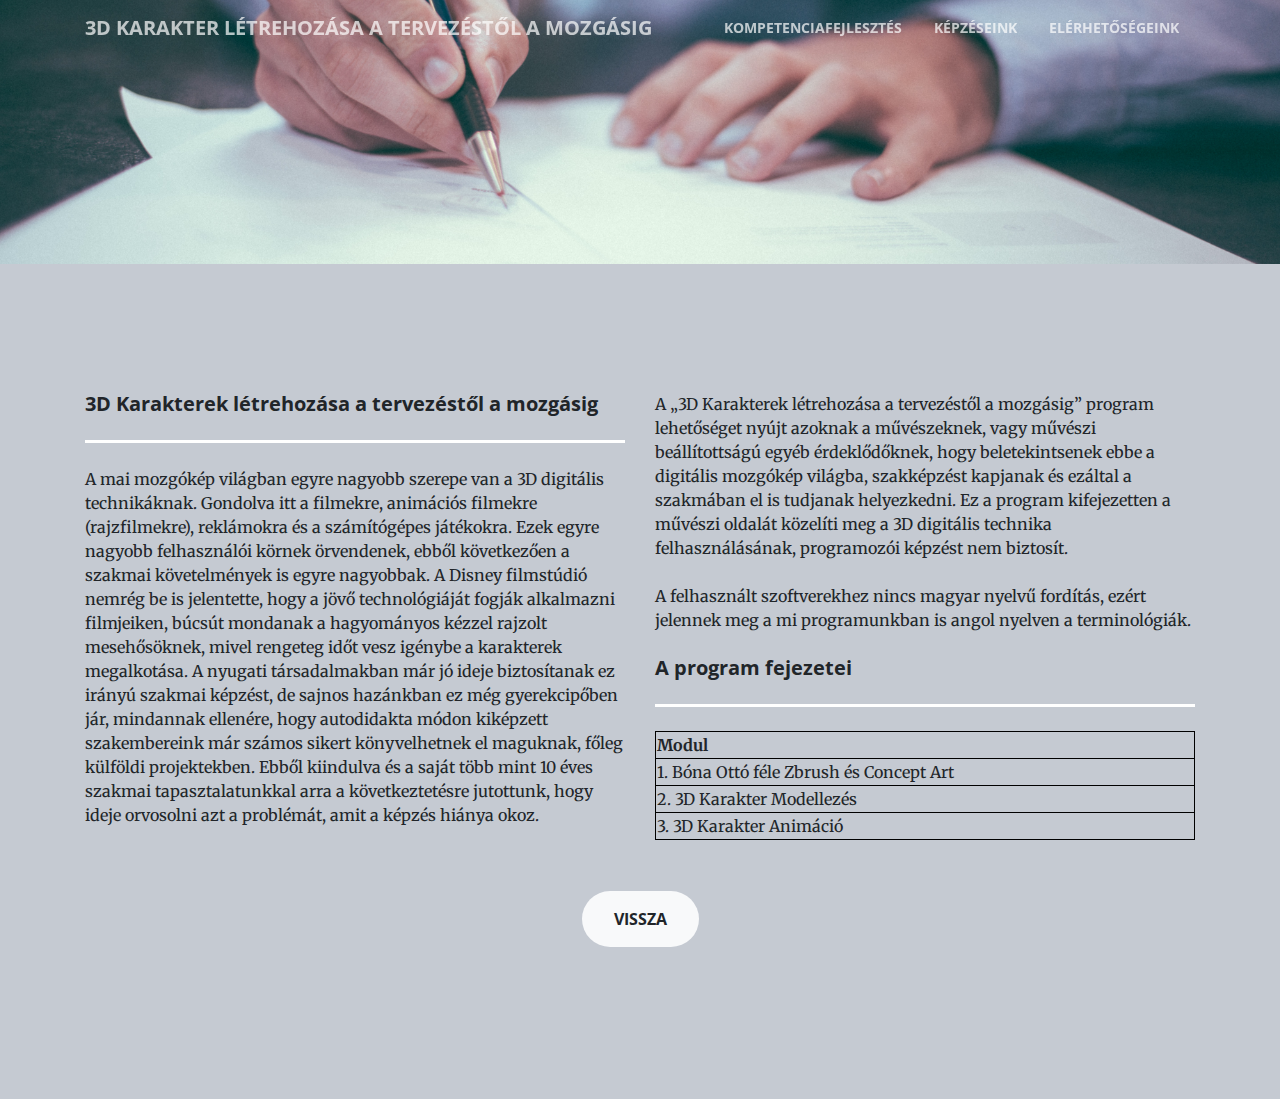
==== commit 942fa0aa: "changing colours" ====
--- a/3d.html
+++ b/3d.html
@@ -55,20 +55,20 @@
     <header class="haromd-top text-center text-white d-flex">
     </header>
 
-    <section class="bg-description">
+<section class="bg-description">
       <div class="container">
         <div class="row">
           <div class="col-lg-6 mx-auto" >
-            <h5 class="section-heading"><strong>3D Karakter létrehozása a tervezéstől a mozgásig</strong></h5>
+            <h5 class="section-heading"><strong>3D Karakterek létrehozása a tervezéstől a mozgásig</strong></h5>
               <hr class="light my-4">
               <p class="mb-4">
-                A mai mozgókép világban egyre nagyobb szerepe van a 3D digitális technikáknak. Gondolva itt a filmekre, animációs filmekre (rajzfilmekre), reklámokra és a számítógépes játékokra. Ezek egyre nagyobb felhasználói körnek örvendenek, ebből következően a szakmai követelmények is egyre nagyobbak. A Disney filmstúdió nemrég be is jelentette, hogy a jövő technológiáját fogják alkalmazni filmjeiken, búcsút mondanak a hagyományos kézzel rajzolt mesehősöknek, mivel rengeteg időt vesz igénybe a karakterek megalkotása. A nyugati társadalmakban már jó ideje biztosítanak ez irányú szakmai képzést, de sajnos hazánkban ez még gyerekcipőben jár, mindannak ellenére, hogy autodidakta módon kiképzett szakembereink már számos sikert könyvelhetnek el maguknak, főleg külföldi projektekben. Ebből kiindulva és a saját több mint 10 éves szakmai tapasztalatunkkal arra a következtetésre jutottunk, hogy ideje orvosolni azt a problémát, amit a képzés hiánya okoz. </p>
-                <p class="mb-4">A „3D Karakter létrehozása a tervezéstől a mozgásig” program lehetőséget nyújt azoknak a művészeknek, vagy művészi beállítottságú egyéb érdeklődőknek, hogy beletekintsenek ebbe a digitális mozgókép világba, szakképzést kapjanak és ezáltal a szakmában el is tudjanak helyezkedni. Ez a program kifejezetten a művészi oldalát közelíti meg a 3D digitális technika felhasználásának, programozói képzést nem biztosít.</p>
-            <p class="mb-4">
-              A felhasznált szoftverekhez nincs magyar nyelvű fordítás, ezért jelennek meg a mi programunkban is angol nyelven a terminológiák.
-            </p>
+                 A mai mozgókép világban egyre nagyobb szerepe van a 3D digitális technikáknak. Gondolva itt a filmekre, animációs filmekre (rajzfilmekre), reklámokra és a számítógépes játékokra. Ezek egyre nagyobb felhasználói körnek örvendenek, ebből következően a szakmai követelmények is egyre nagyobbak. A Disney filmstúdió nemrég be is jelentette, hogy a jövő technológiáját fogják alkalmazni filmjeiken, búcsút mondanak a hagyományos kézzel rajzolt mesehősöknek, mivel rengeteg időt vesz igénybe a karakterek megalkotása. A nyugati társadalmakban már jó ideje biztosítanak ez irányú szakmai képzést, de sajnos hazánkban ez még gyerekcipőben jár, mindannak ellenére, hogy autodidakta módon kiképzett szakembereink már számos sikert könyvelhetnek el maguknak, főleg külföldi projektekben. Ebből kiindulva és a saját több mint 10 éves szakmai tapasztalatunkkal arra a következtetésre jutottunk, hogy ideje orvosolni azt a problémát, amit a képzés hiánya okoz. </p>
           </div>
           <div class="col-lg-6 mx-auto">
+            <p class="mb-4">A „3D Karakterek létrehozása a tervezéstől a mozgásig” program lehetőséget nyújt azoknak a művészeknek, vagy művészi beállítottságú egyéb érdeklődőknek, hogy beletekintsenek ebbe a digitális mozgókép világba, szakképzést kapjanak és ezáltal a szakmában el is tudjanak helyezkedni. Ez a program kifejezetten a művészi oldalát közelíti meg a 3D digitális technika felhasználásának, programozói képzést nem biztosít.</p>
+            <p class="mb-4">
+            A felhasznált szoftverekhez nincs magyar nyelvű fordítás, ezért jelennek meg a mi programunkban is angol nyelven a terminológiák.
+            </p>
           <h5><strong>A program fejezetei</strong></h5>
           <hr class="light my-4">
           <table style="width:100%">
@@ -85,12 +85,10 @@
               <td>3. 3D Karakter Animáció</td>
             </tr>
           </table>
-          <img src="img/modelsmall.png">
           </div>
-           <div class="col-lg-12 my-4 text-center" >
-            <a class="btn btn-light btn-xl js-scroll-trigger" href="index.html#services">Vissza</a>
-            </div>
-        </div>
+          <div class="col-lg-12 my-4 text-center" >
+            <a class="btn btn-light btn-xl js-scroll-trigger" href="index.html#kepzeseink">Vissza</a>
+          </div>
       </div>
     </section>
 
--- a/css/creative.css
+++ b/css/creative.css
@@ -17,7 +17,7 @@
 hr {
   /*max-width: 50px;*/
   border-width: 3px;
-  border-color: #1F9898;
+  border-color: #1F3263;
 }
 
 hr.light {
@@ -44,12 +44,12 @@
 }
 
 .bg-primary {
-  /*background-color: #5EBEAB !important;*/
-  background: linear-gradient(to left, rgba(168, 193, 202, 1) 0%, rgba(182, 219, 192, 1) 100%); 182, 219, 192
+  background-color: #DCDFE4 !important;
+  /*background: linear-gradient(to left, rgba(133, 89, 153, 1) 0%, rgba(58, 77, 126, 1) 100%);*/
 }
 
 .bg-dark {
-  background-color: #212529 !important;
+  background-color: #8C99BA !important;
 }
 
 .text-faded {
@@ -125,7 +125,7 @@
 
 #mainNav .navbar-nav > li.nav-item > a.nav-link.active,
 #mainNav .navbar-nav > li.nav-item > a.nav-link:focus.active {
-  color: #F05F40 !important;
+  color: #F05F40 !important; /*colour of current menu 08/01/2019*/
   background-color: transparent;
 }
 
@@ -228,7 +228,7 @@
 .portfolio-box {
   position: relative;
   display: block;
-/*  max-width: 650px;*/
+  max-width: 345px;
   margin: 0 auto;
 }
 
@@ -241,7 +241,7 @@
   text-align: center;
   opacity: 0;
   color: #fff;
-  background: rgba(255,145,110, 0.9);
+  background: rgba(94, 111, 154, 0.9);
   -webkit-transition: all 0.2s;
   transition: all 0.2s;
 }
@@ -306,13 +306,13 @@
 }
 
 .btn-primary {
-  background-color: #FF916E; 
-  border-color: #FFBEA7;
+  background-color: #322165; 
+  border-color: #6A08A4;
 }
 
 .btn-primary:hover, .btn-primary:focus, .btn-primary:active {
   color: #fff;
-  background-color: #FFBEA7 !important;
+  background-color: #6A08A4 !important;
 }
 
 .btn-primary:active, .btn-primary:focus {
--- a/css/style.css
+++ b/css/style.css
@@ -1,10 +1,11 @@
 #details{
 	list-style-type: square;
 }
+
 .hatekony-top {
 	padding-top: 10rem;
 	padding-bottom: calc(10rem - 56px);
-  	background-image: url("../img/hatekony_top.jpg");
+  	background-image: url("../img/top.jpg");
   	background-position: center center;
   	background-size: cover;
 }
@@ -12,7 +13,7 @@
 .haromd-top {
 	padding-top: 10rem;
 	padding-bottom: calc(10rem - 56px);
-  	background-image: url("../img/3d_top.jpg");
+  	background-image: url("../img/top.jpg");
   	background-position: center center;
   	background-size: cover;
 }
@@ -20,17 +21,19 @@
 .rugalmas-top {
 	padding-top: 10rem;
 	padding-bottom: calc(10rem - 56px);
-  	background-image: url("../img/rugalmas_top.jpg");
+  	background-image: url("../img/top.jpg");
   	background-position: center center;
   	background-size: cover;
 }
 
 .bg-courses {
-	background: linear-gradient(to left, rgba(110, 118, 136, 1) 0%, rgba(168, 193, 202, 1) 100%);
+	/*background-color:rgba(48, 8, 69, 1);*/ 
+	background-color: #C5CAD2;
 }
 
 .bg-description {
-	background: linear-gradient(to left, rgba(182, 219, 192, 1) 0%, rgba(168, 193, 202, 1) 100%);
+	/*background: linear-gradient(to left, rgba(50, 33, 101, 1) 0%, rgba(58, 77, 126, 1) 100%);*/
+	background-color: #C5CAD2;
 }
 
 table, th, td {
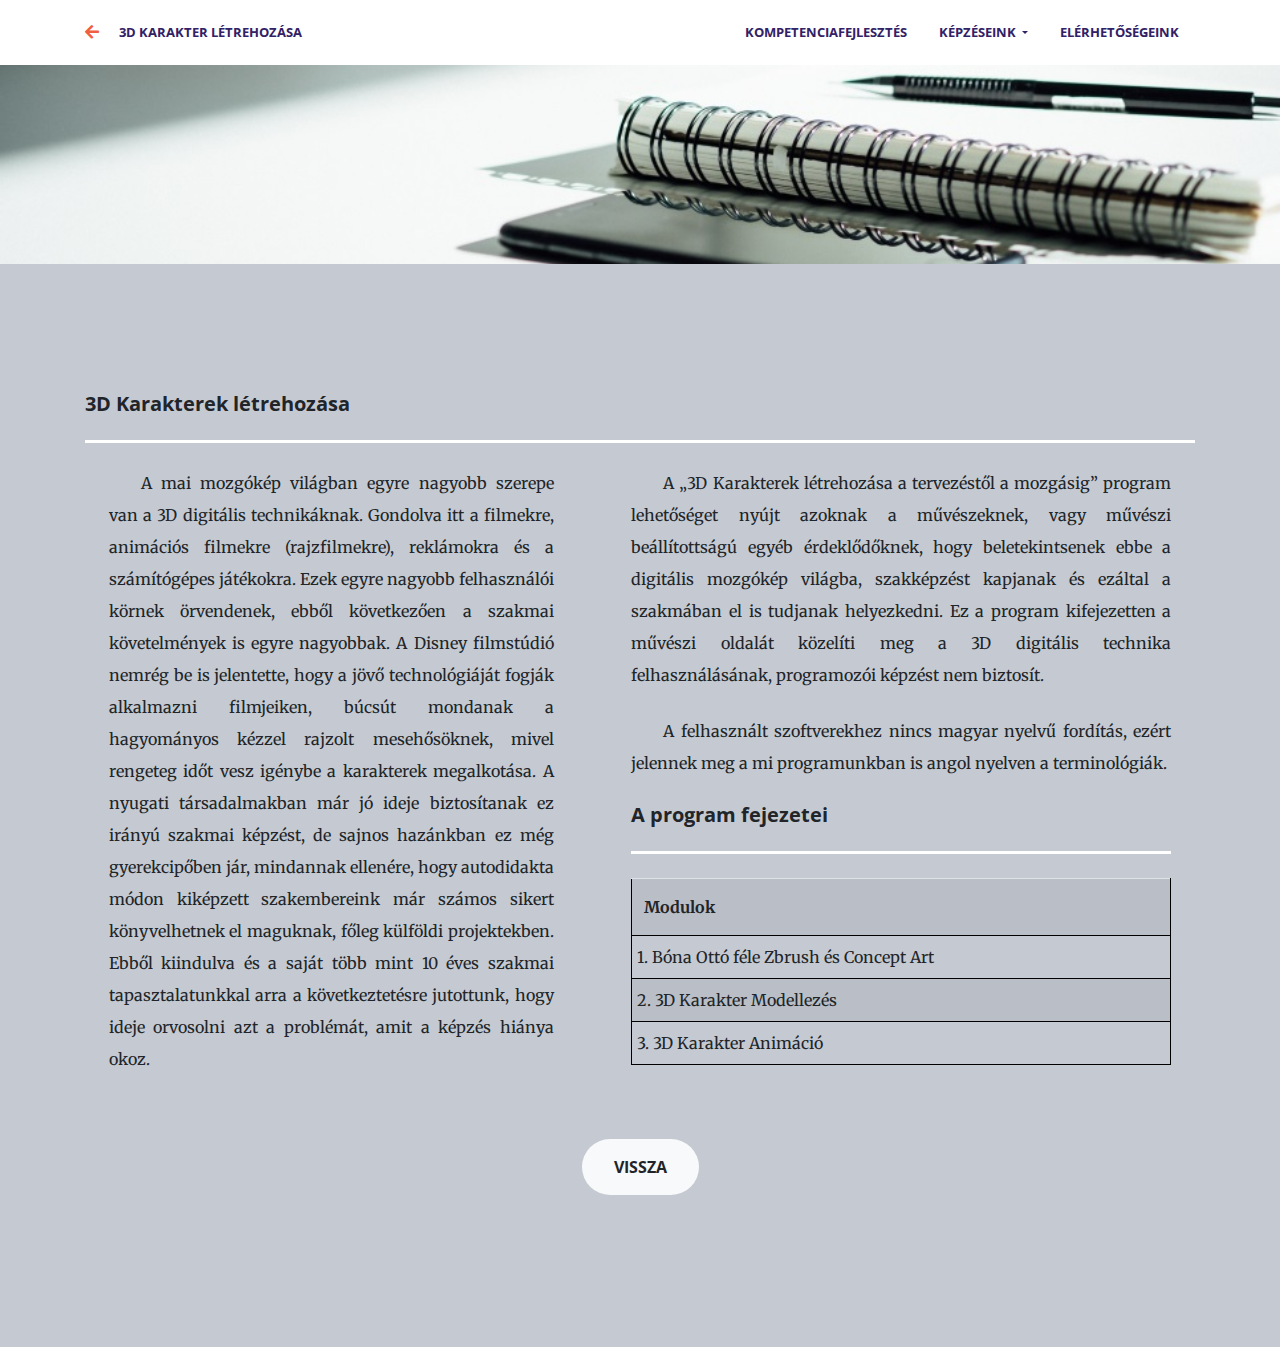
==== commit 87269fcc: "updating demo" ====
--- a/3d.html
+++ b/3d.html
@@ -27,25 +27,34 @@
 
   </head>
 
-  <body id="page-top">
+  <body id="3d">
 
     <!-- Navigation -->
     <nav class="navbar navbar-expand-lg navbar-light fixed-top" id="mainNav">
       <div class="container">
-        <a class="navbar-brand js-scroll-trigger">3D Karakter létrehozása a tervezéstől a mozgásig</a>
+        <a style="cursor: pointer;" href="index.html#kepzeseink"><i class="fas fa-arrow-left"></i><i class="fas fa-fw"></i><a class="navbar-brand js-scroll-trigger" href="#3d">3D Karakter létrehozása</a>
         <button class="navbar-toggler navbar-toggler-right" type="button" data-toggle="collapse" data-target="#navbarResponsive" aria-controls="navbarResponsive" aria-expanded="false" aria-label="Toggle navigation">
           <span class="navbar-toggler-icon"></span>
         </button>
         <div class="collapse navbar-collapse" id="navbarResponsive">
           <ul class="navbar-nav ml-auto">
             <li class="nav-item">
-              <a class="nav-link js-scroll-trigger" href="index.html#about">Kompetenciafejlesztés</a>
+              <a class="nav-link js-scroll-trigger" href="index.html#kompetenciafejlesztes">Kompetenciafejlesztés</a>
+            </li>
+            <li class="nav-item dropdown">
+              <a class="nav-link dropdown-toggle" href="index.html#kepzeseink" id="navbarDropdown" role="button" data-toggle="dropdown" aria-haspopup="true" aria-expanded="false">
+                Képzéseink
+              </a>
+              <div class="dropdown-menu" aria-labelledby="navbarDropdown">
+                <a class="dropdown-item" href="3d.html">3D Karakterek Létrehozása</a>
+                <a class="dropdown-item" href="rugalmas.html">Rugalmas foglalkoztatás</a>
+                <div class="dropdown-divider"></div>
+                <a class="dropdown-item" href="hatekony.html">Hatékony munkavégzés</a>
+                <a class="dropdown-item" href="tovabbikepzesek.html">További engedélyezett képzéseink</a>
+              </div>
             </li>
             <li class="nav-item">
-              <a class="nav-link js-scroll-trigger" href="index.html#services">Képzéseink</a>
-            </li>
-            <li class="nav-item">
-              <a class="nav-link js-scroll-trigger" href="index.html#contact">Elérhetőségeink</a>
+              <a class="nav-link js-scroll-trigger" href="index.html#elerhetosegeink">Elérhetőségeink</a>
             </li>
           </ul>
         </div>
@@ -58,22 +67,28 @@
 <section class="bg-description">
       <div class="container">
         <div class="row">
-          <div class="col-lg-6 mx-auto" >
-            <h5 class="section-heading"><strong>3D Karakterek létrehozása a tervezéstől a mozgásig</strong></h5>
+          <div class="col-lg-12 mx-auto" >
+            <h5 class="section-heading"><strong>3D Karakterek létrehozása</strong></h5>
               <hr class="light my-4">
-              <p class="mb-4">
+          </div>
+          <div class="col-lg-5 mx-auto">
+            <div style="text-indent: 2em">
+            <p class="mb-4">
                  A mai mozgókép világban egyre nagyobb szerepe van a 3D digitális technikáknak. Gondolva itt a filmekre, animációs filmekre (rajzfilmekre), reklámokra és a számítógépes játékokra. Ezek egyre nagyobb felhasználói körnek örvendenek, ebből következően a szakmai követelmények is egyre nagyobbak. A Disney filmstúdió nemrég be is jelentette, hogy a jövő technológiáját fogják alkalmazni filmjeiken, búcsút mondanak a hagyományos kézzel rajzolt mesehősöknek, mivel rengeteg időt vesz igénybe a karakterek megalkotása. A nyugati társadalmakban már jó ideje biztosítanak ez irányú szakmai képzést, de sajnos hazánkban ez még gyerekcipőben jár, mindannak ellenére, hogy autodidakta módon kiképzett szakembereink már számos sikert könyvelhetnek el maguknak, főleg külföldi projektekben. Ebből kiindulva és a saját több mint 10 éves szakmai tapasztalatunkkal arra a következtetésre jutottunk, hogy ideje orvosolni azt a problémát, amit a képzés hiánya okoz. </p>
+            </div>
           </div>
           <div class="col-lg-6 mx-auto">
+            <div style="text-indent: 2em">
             <p class="mb-4">A „3D Karakterek létrehozása a tervezéstől a mozgásig” program lehetőséget nyújt azoknak a művészeknek, vagy művészi beállítottságú egyéb érdeklődőknek, hogy beletekintsenek ebbe a digitális mozgókép világba, szakképzést kapjanak és ezáltal a szakmában el is tudjanak helyezkedni. Ez a program kifejezetten a művészi oldalát közelíti meg a 3D digitális technika felhasználásának, programozói képzést nem biztosít.</p>
             <p class="mb-4">
             A felhasznált szoftverekhez nincs magyar nyelvű fordítás, ezért jelennek meg a mi programunkban is angol nyelven a terminológiák.
             </p>
+          </div>
           <h5><strong>A program fejezetei</strong></h5>
           <hr class="light my-4">
-          <table style="width:100%">
+          <table class="table table-striped" style="width:100%">
             <tr>
-              <th>Modul</th>
+              <th>Modulok</th>
             </tr>
             <tr>
               <td>1. Bóna Ottó féle Zbrush és Concept Art</td>
--- a/css/creative.css
+++ b/css/creative.css
@@ -12,6 +12,8 @@
 
 body {
   font-family: 'Merriweather', 'Helvetica Neue', Arial, sans-serif;
+  line-height: 2em;
+  text-align: justify;
 }
 
 hr {
@@ -100,6 +102,7 @@
 }
 
 #mainNav .navbar-brand {
+  font-size: .8rem;
   font-weight: 700;
   text-transform: uppercase;
   color: #F05F40;
@@ -112,7 +115,7 @@
 
 #mainNav .navbar-nav > li.nav-item > a.nav-link,
 #mainNav .navbar-nav > li.nav-item > a.nav-link:focus {
-  font-size: .9rem;
+  font-size: .8rem;
   font-weight: 700;
   text-transform: uppercase;
   color: #212529;
@@ -137,24 +140,24 @@
 @media (min-width: 992px) {
   #mainNav {
     border-color: transparent;
-    background-color: transparent;
+    background-color: #fff;
   }
   #mainNav .navbar-brand {
-    color: rgba(255, 255, 255, 0.7);
+    color: rgb(50, 33, 101); /*255, 255, 255*/
   }
   #mainNav .navbar-brand:focus, #mainNav .navbar-brand:hover {
-    color: #fff;
+    color: rgb(106, 8, 164, 0.7); /*#fff*/
   }
   #mainNav .navbar-nav > li.nav-item > a.nav-link {
     padding: 0.5rem 1rem;
   }
   #mainNav .navbar-nav > li.nav-item > a.nav-link,
   #mainNav .navbar-nav > li.nav-item > a.nav-link:focus {
-    color: rgba(255, 255, 255, 0.7);
+    color: rgb(50, 33, 101); /*255, 255, 255*/
   }
   #mainNav .navbar-nav > li.nav-item > a.nav-link:hover,
   #mainNav .navbar-nav > li.nav-item > a.nav-link:focus:hover {
-    color: #fff;
+    color: rgb(106, 8, 164, 0.7); /*#fff*/
   }
   #mainNav.navbar-shrink {
     border-bottom: 1px solid rgba(33, 37, 41, 0.1);
@@ -196,6 +199,8 @@
 header.masthead p {
   font-weight: 300;
 }
+
+
 
 @media (min-width: 768px) {
   header.masthead p {
--- a/css/style.css
+++ b/css/style.css
@@ -1,5 +1,15 @@
 #details{
 	list-style-type: square;
+}
+
+.Infini {
+	background-color: rgba(140, 153, 186, .7); /*167, 164, 168*/
+	padding: 7rem;
+	border-radius: 25px;
+}
+
+table tr td {
+   padding: 5px !important;
 }
 
 .hatekony-top {
